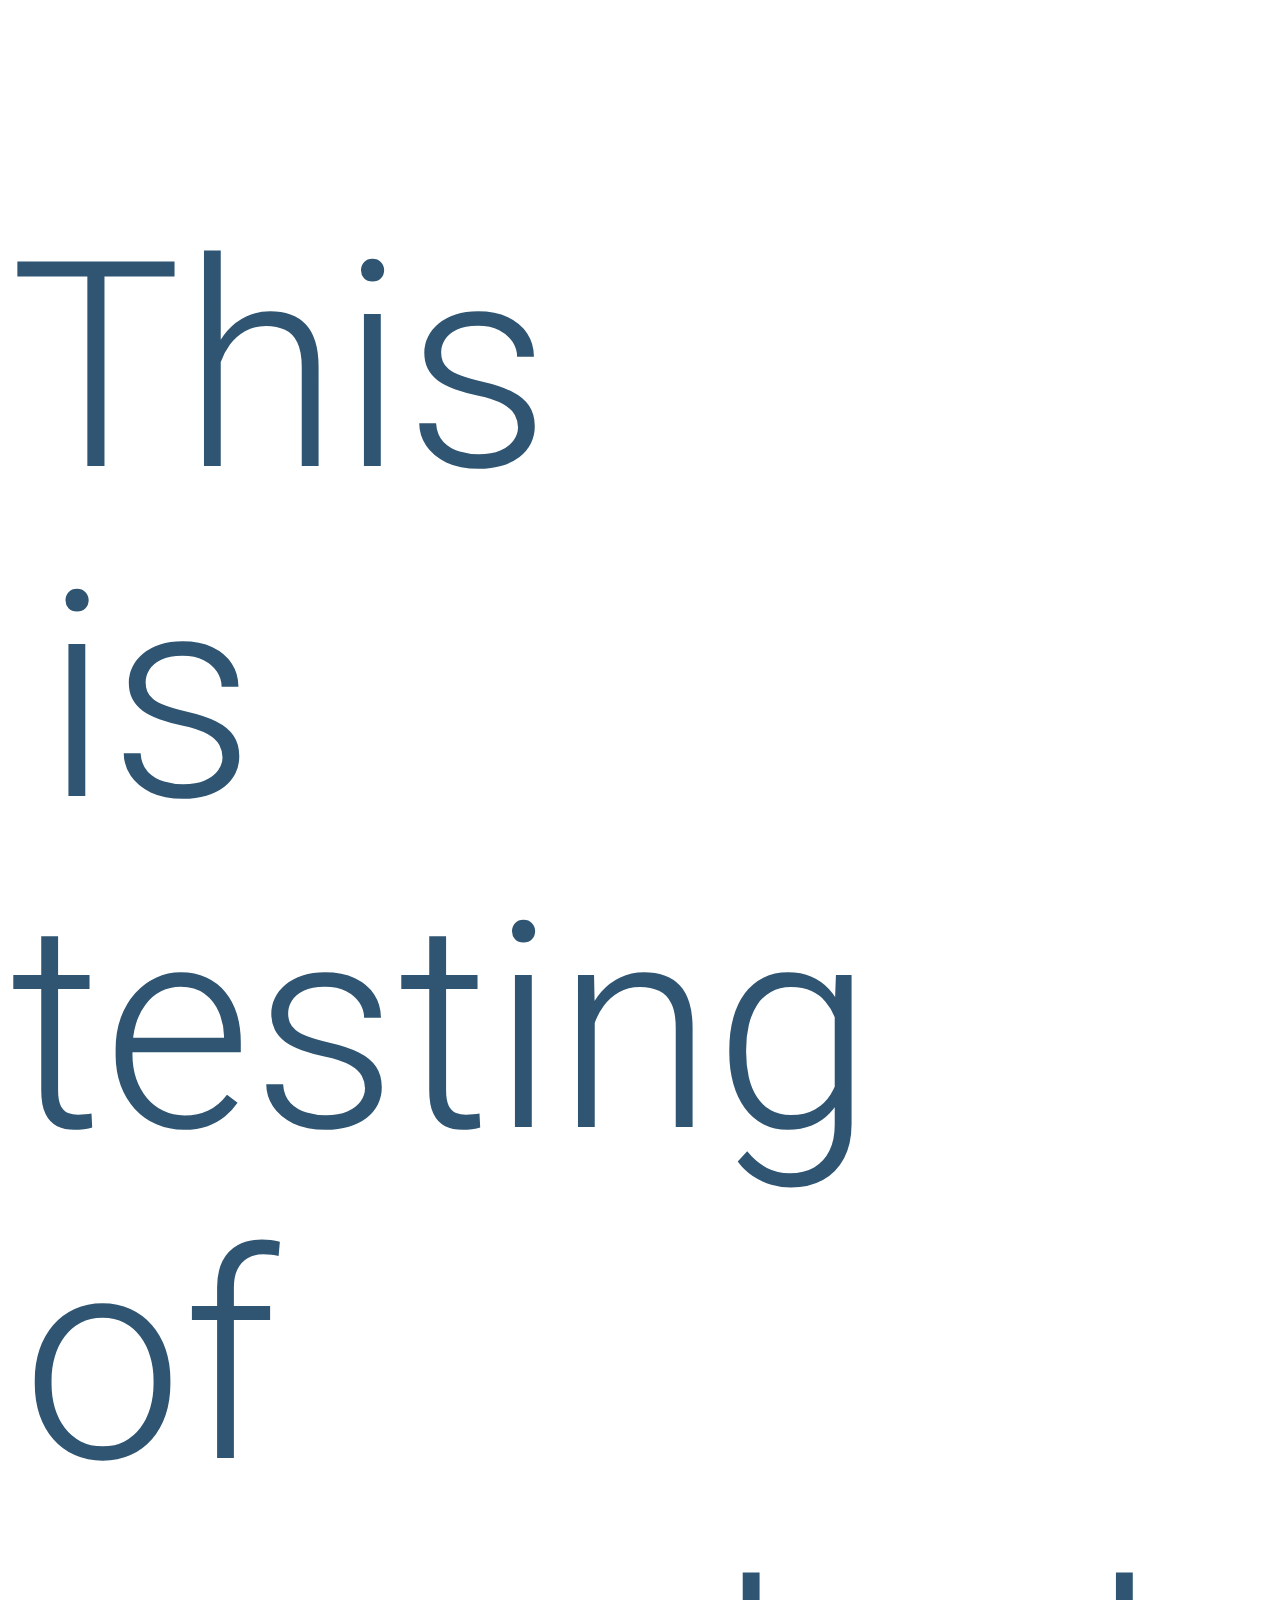
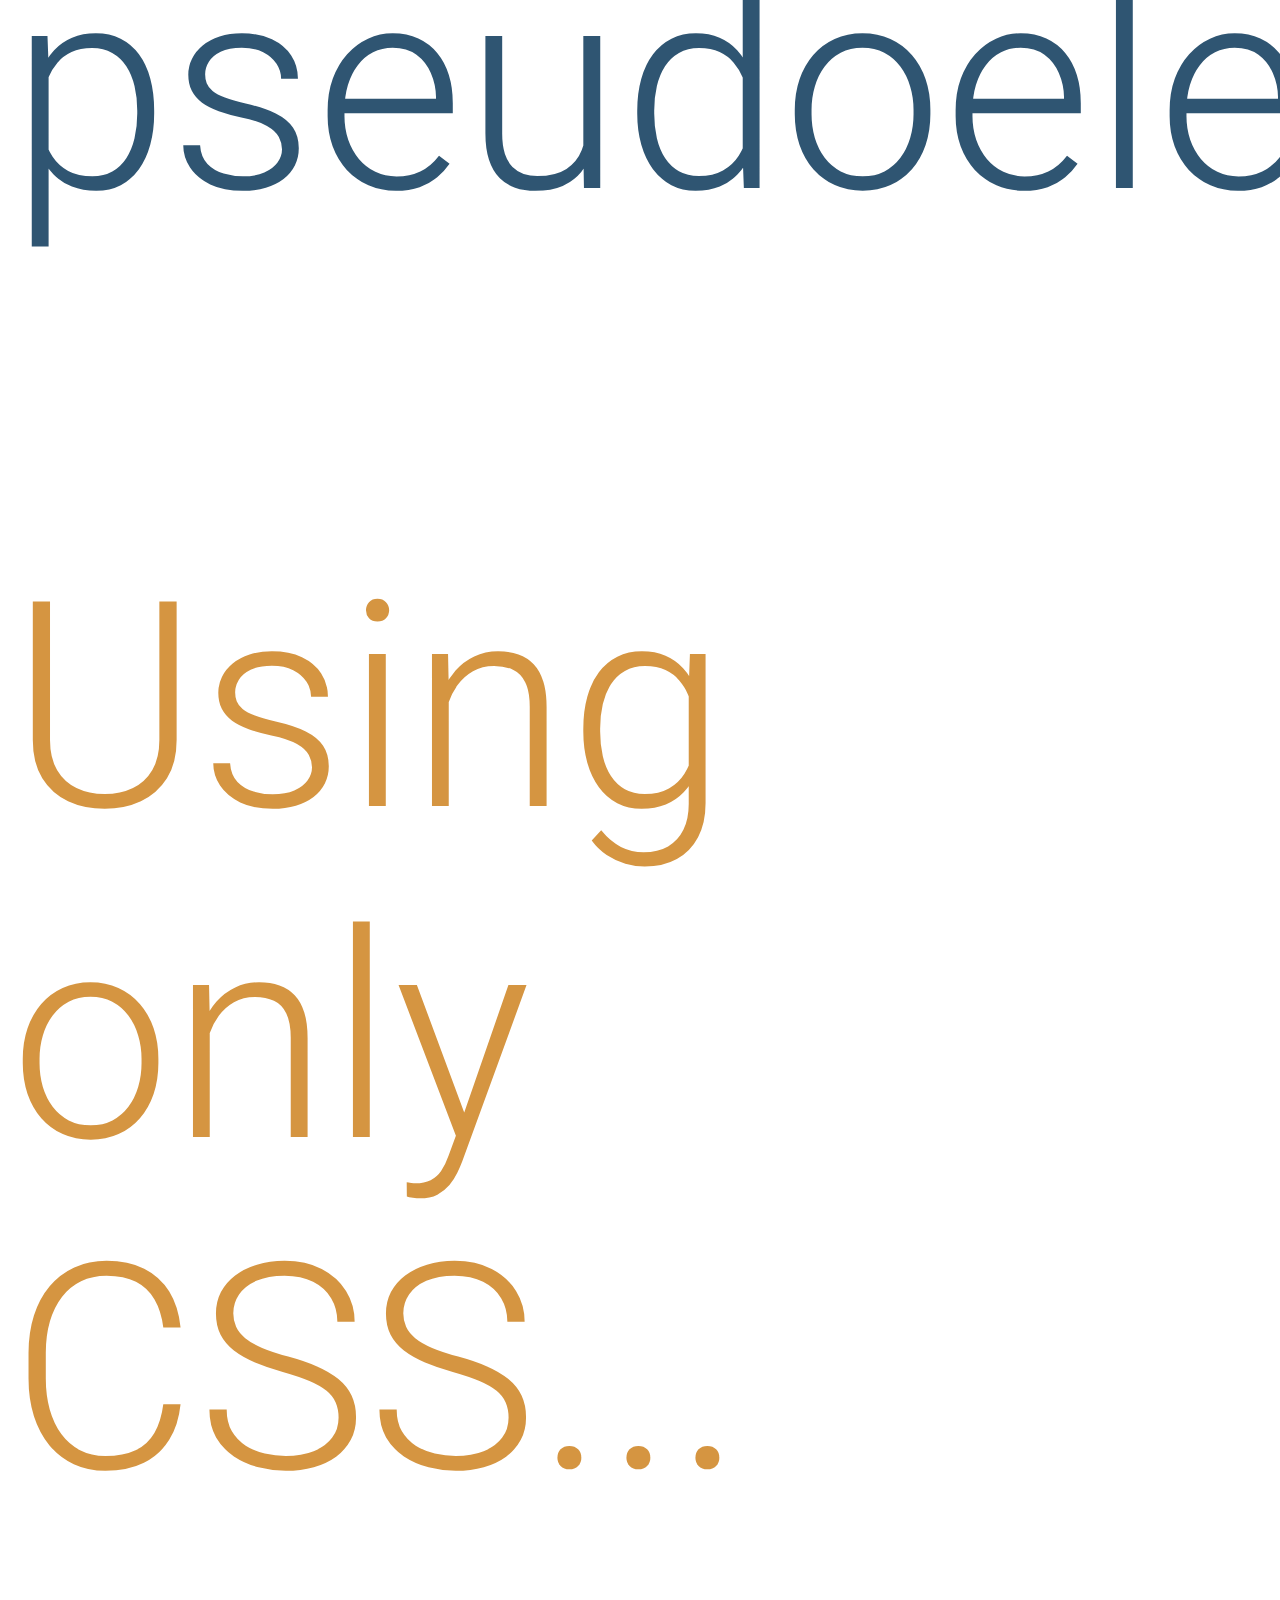
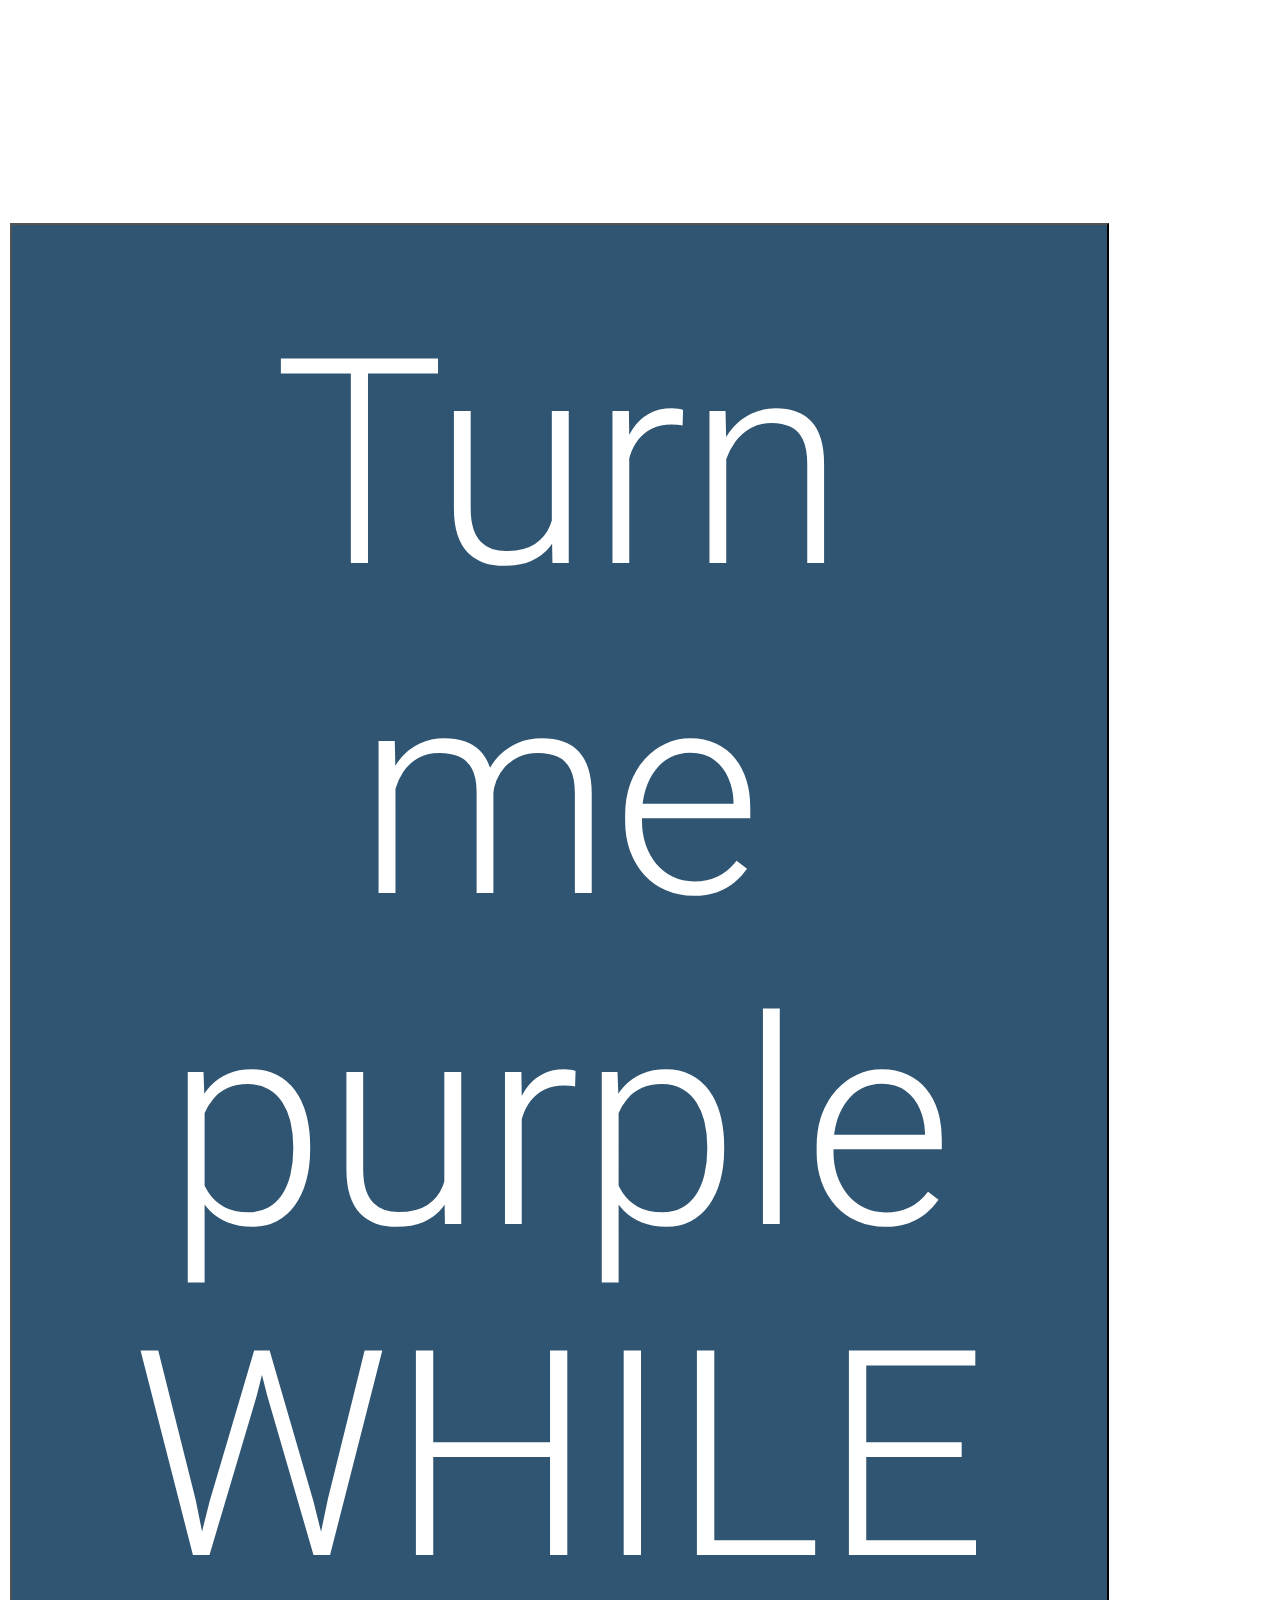
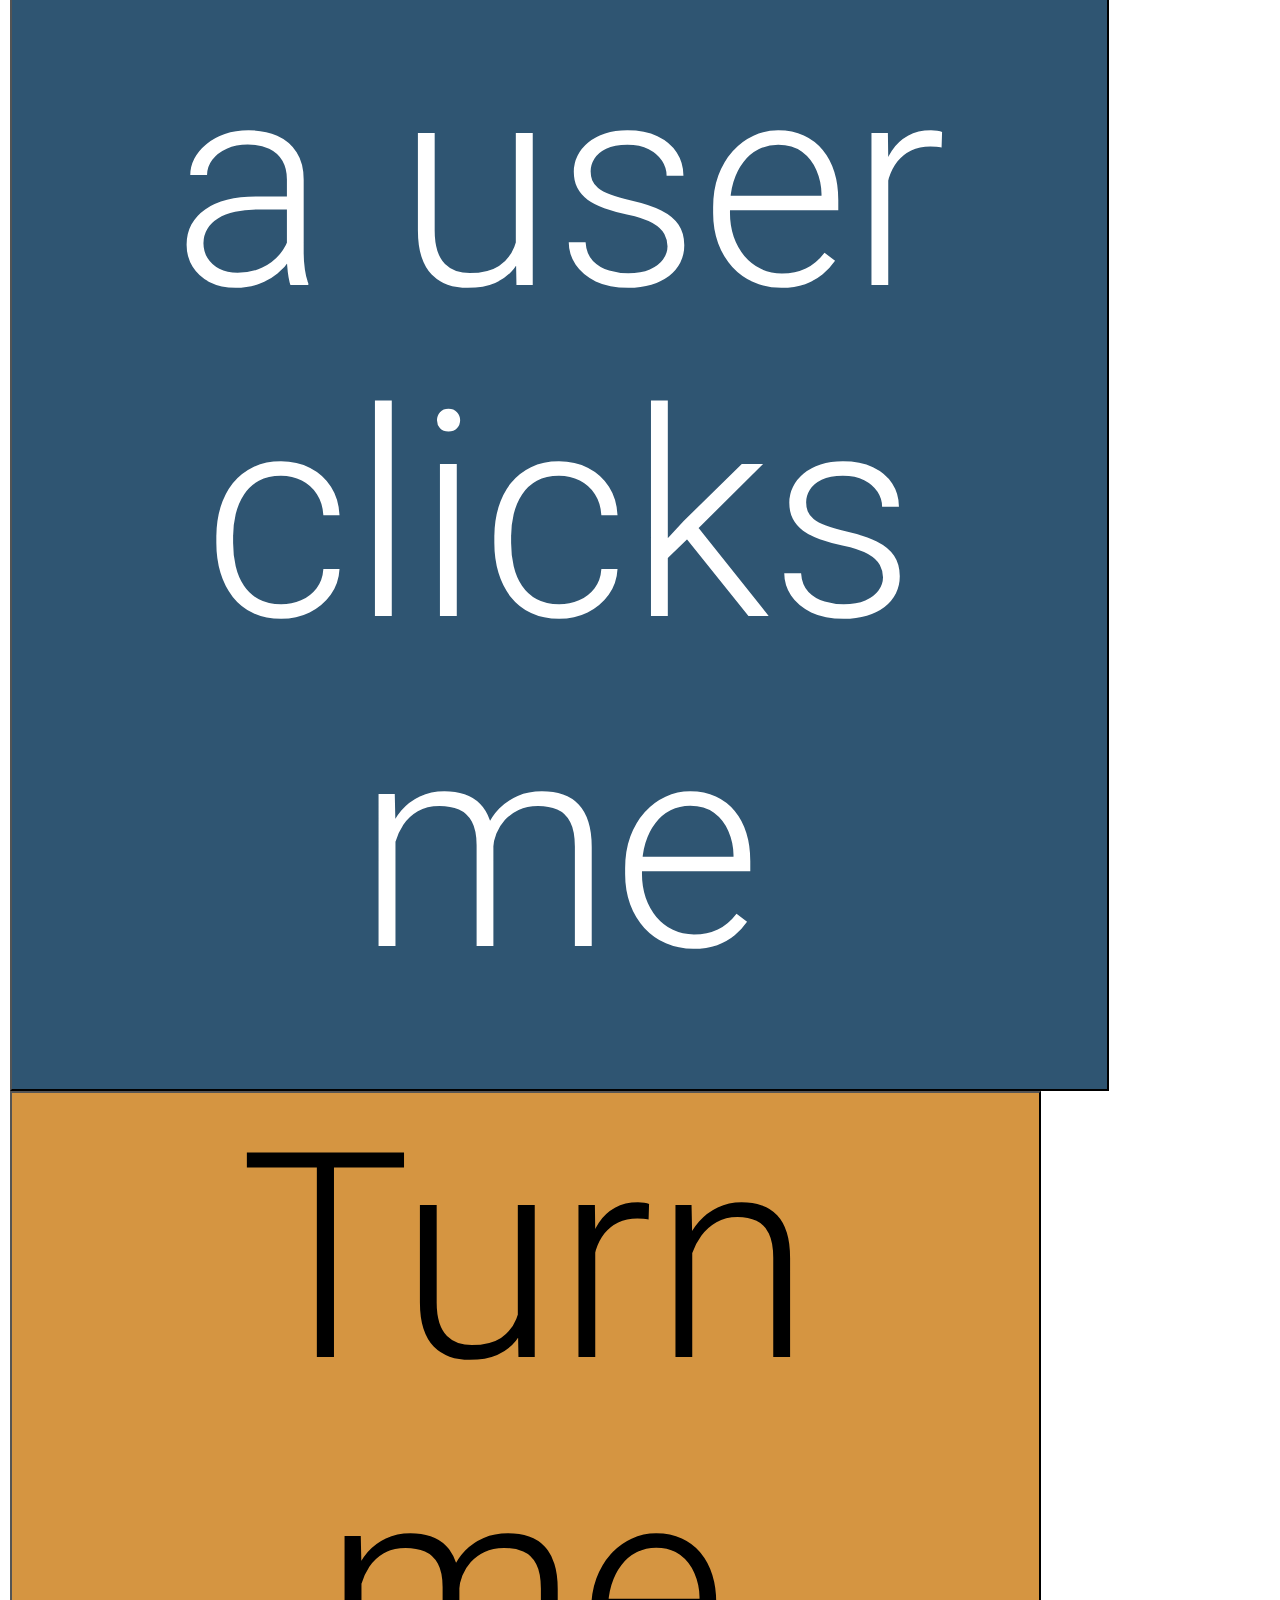
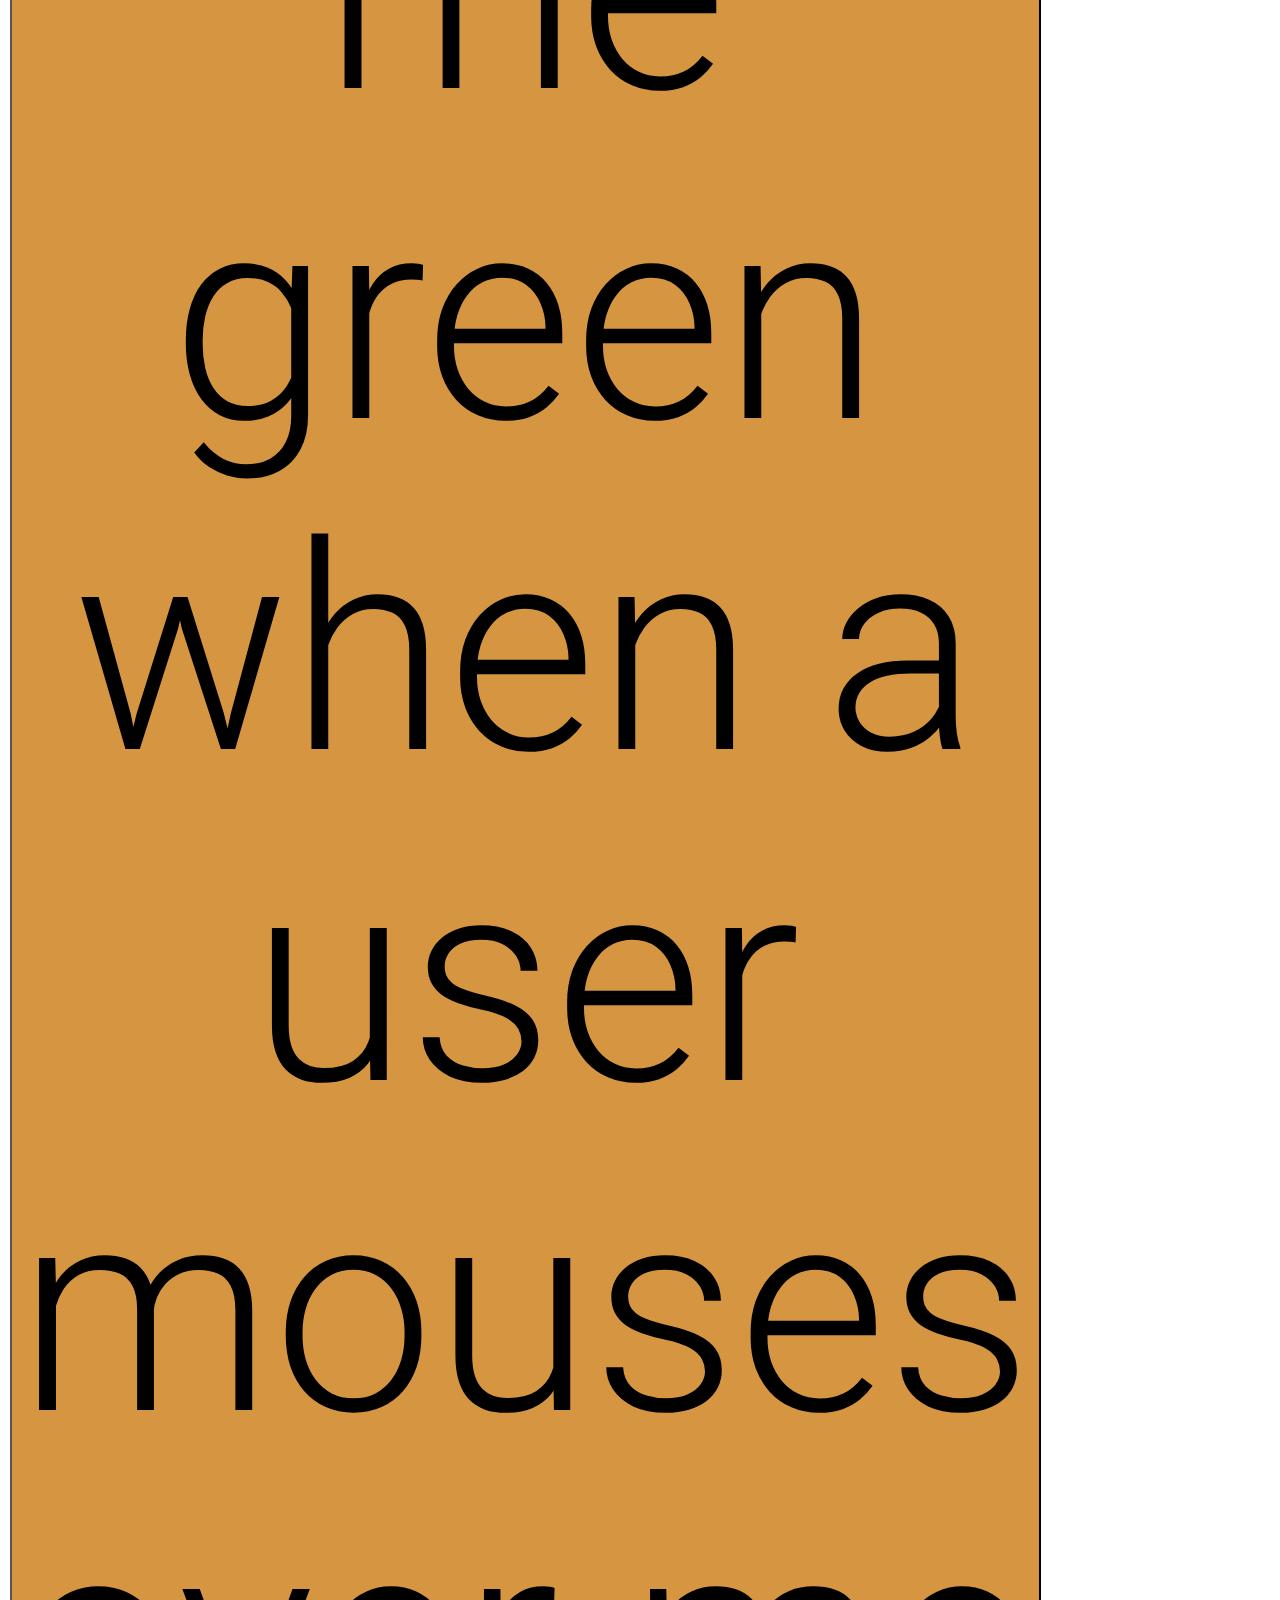
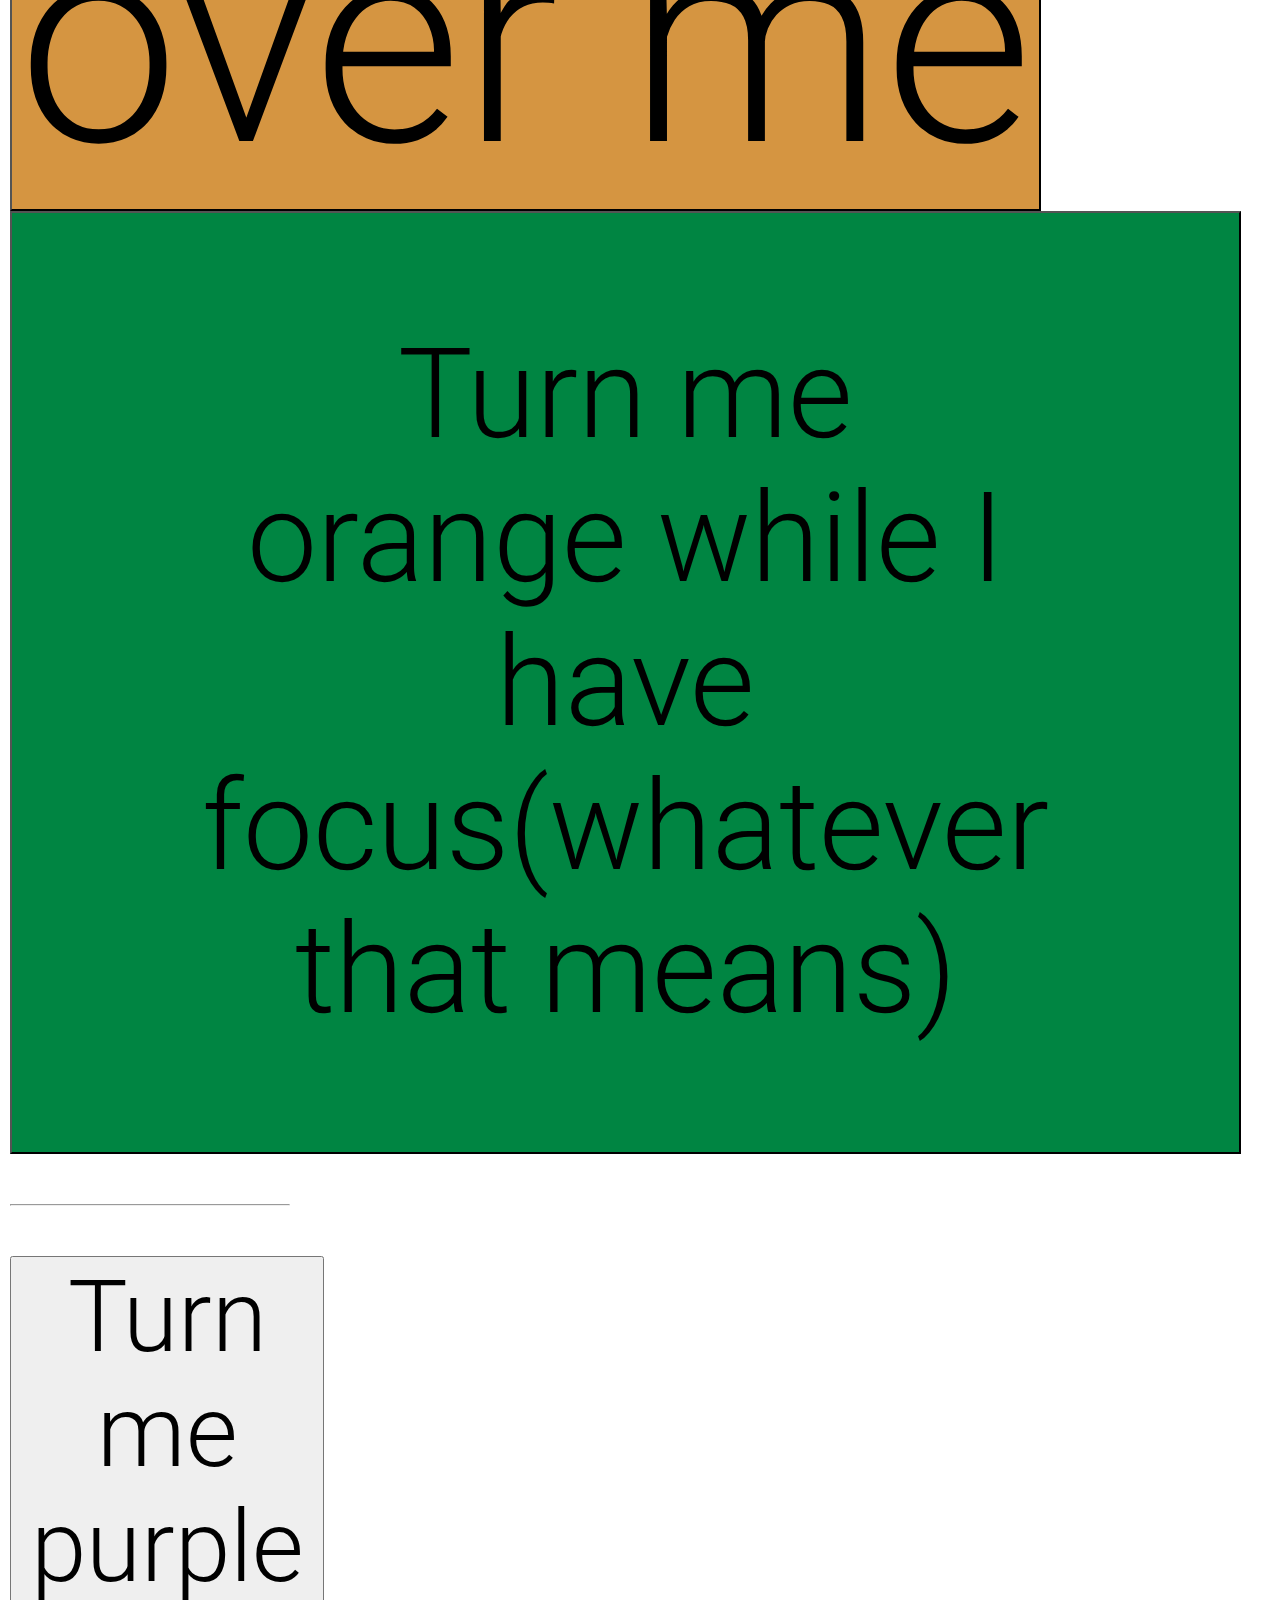
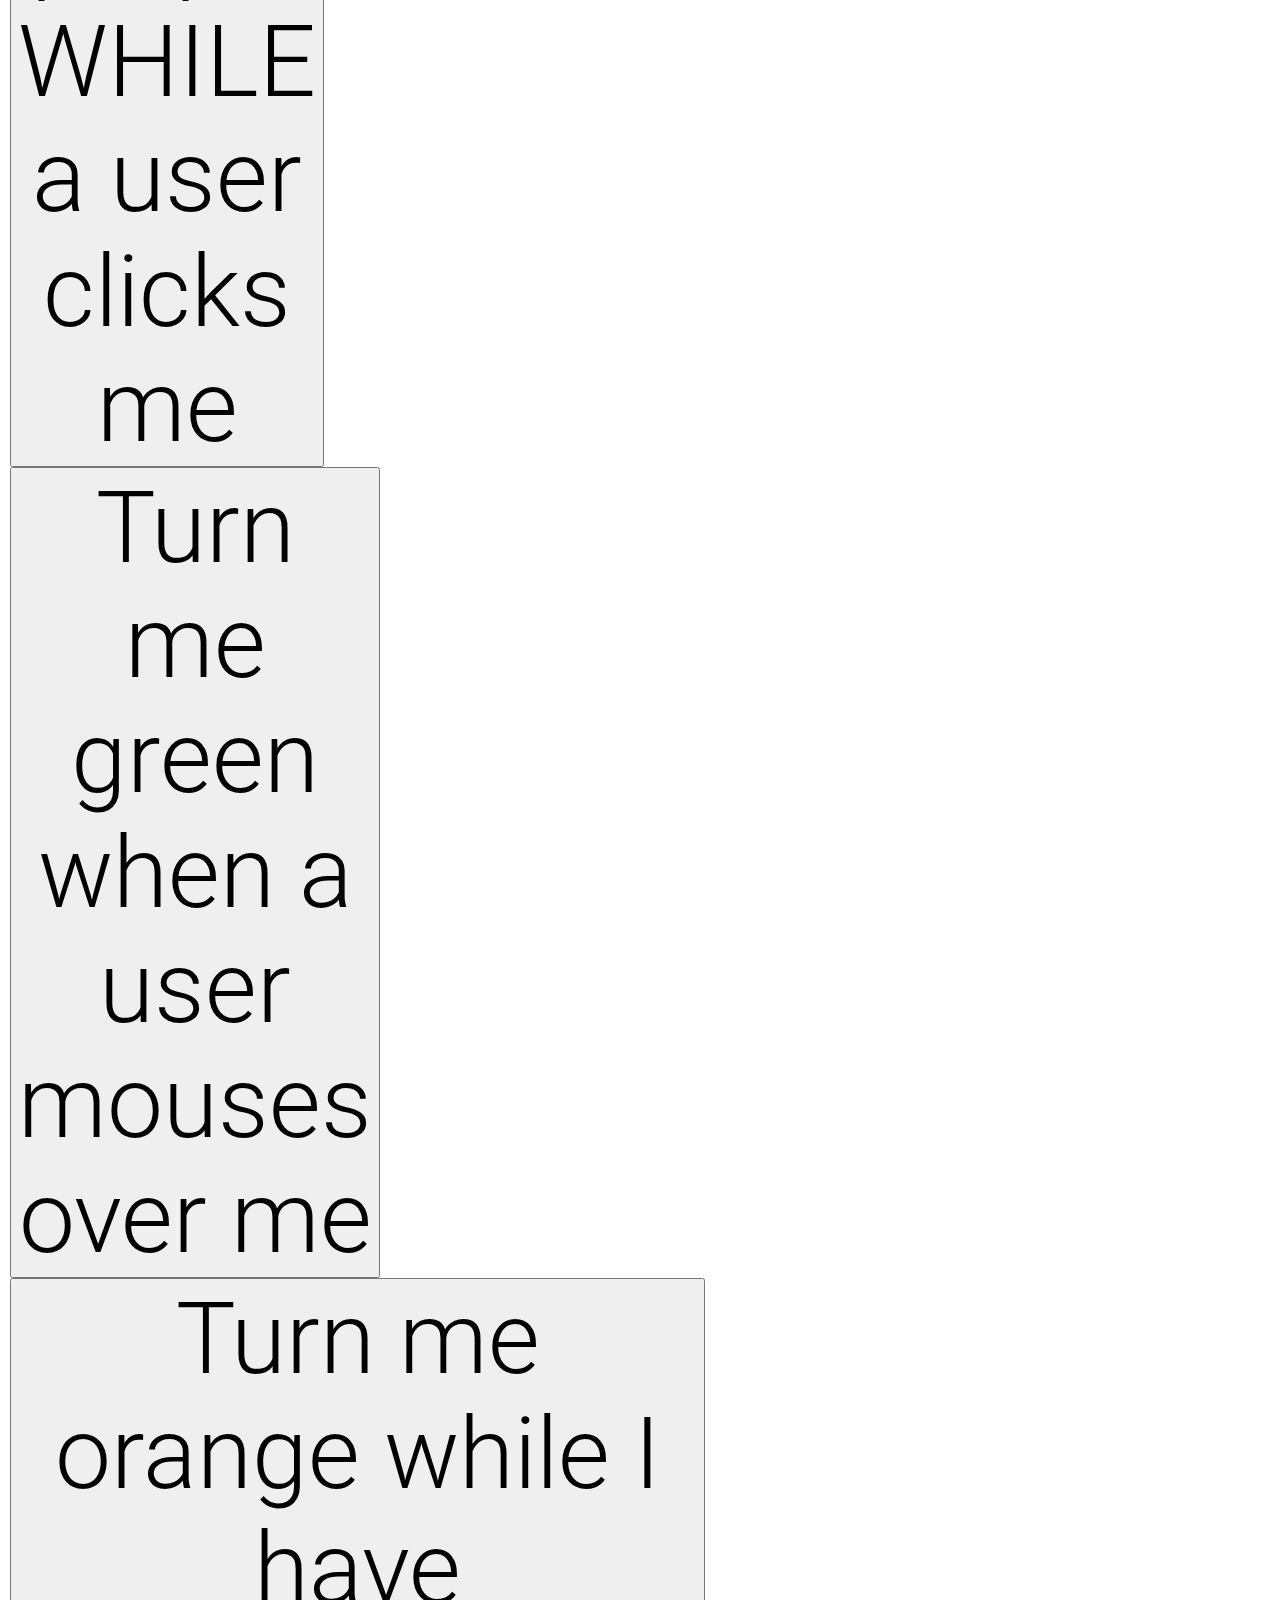
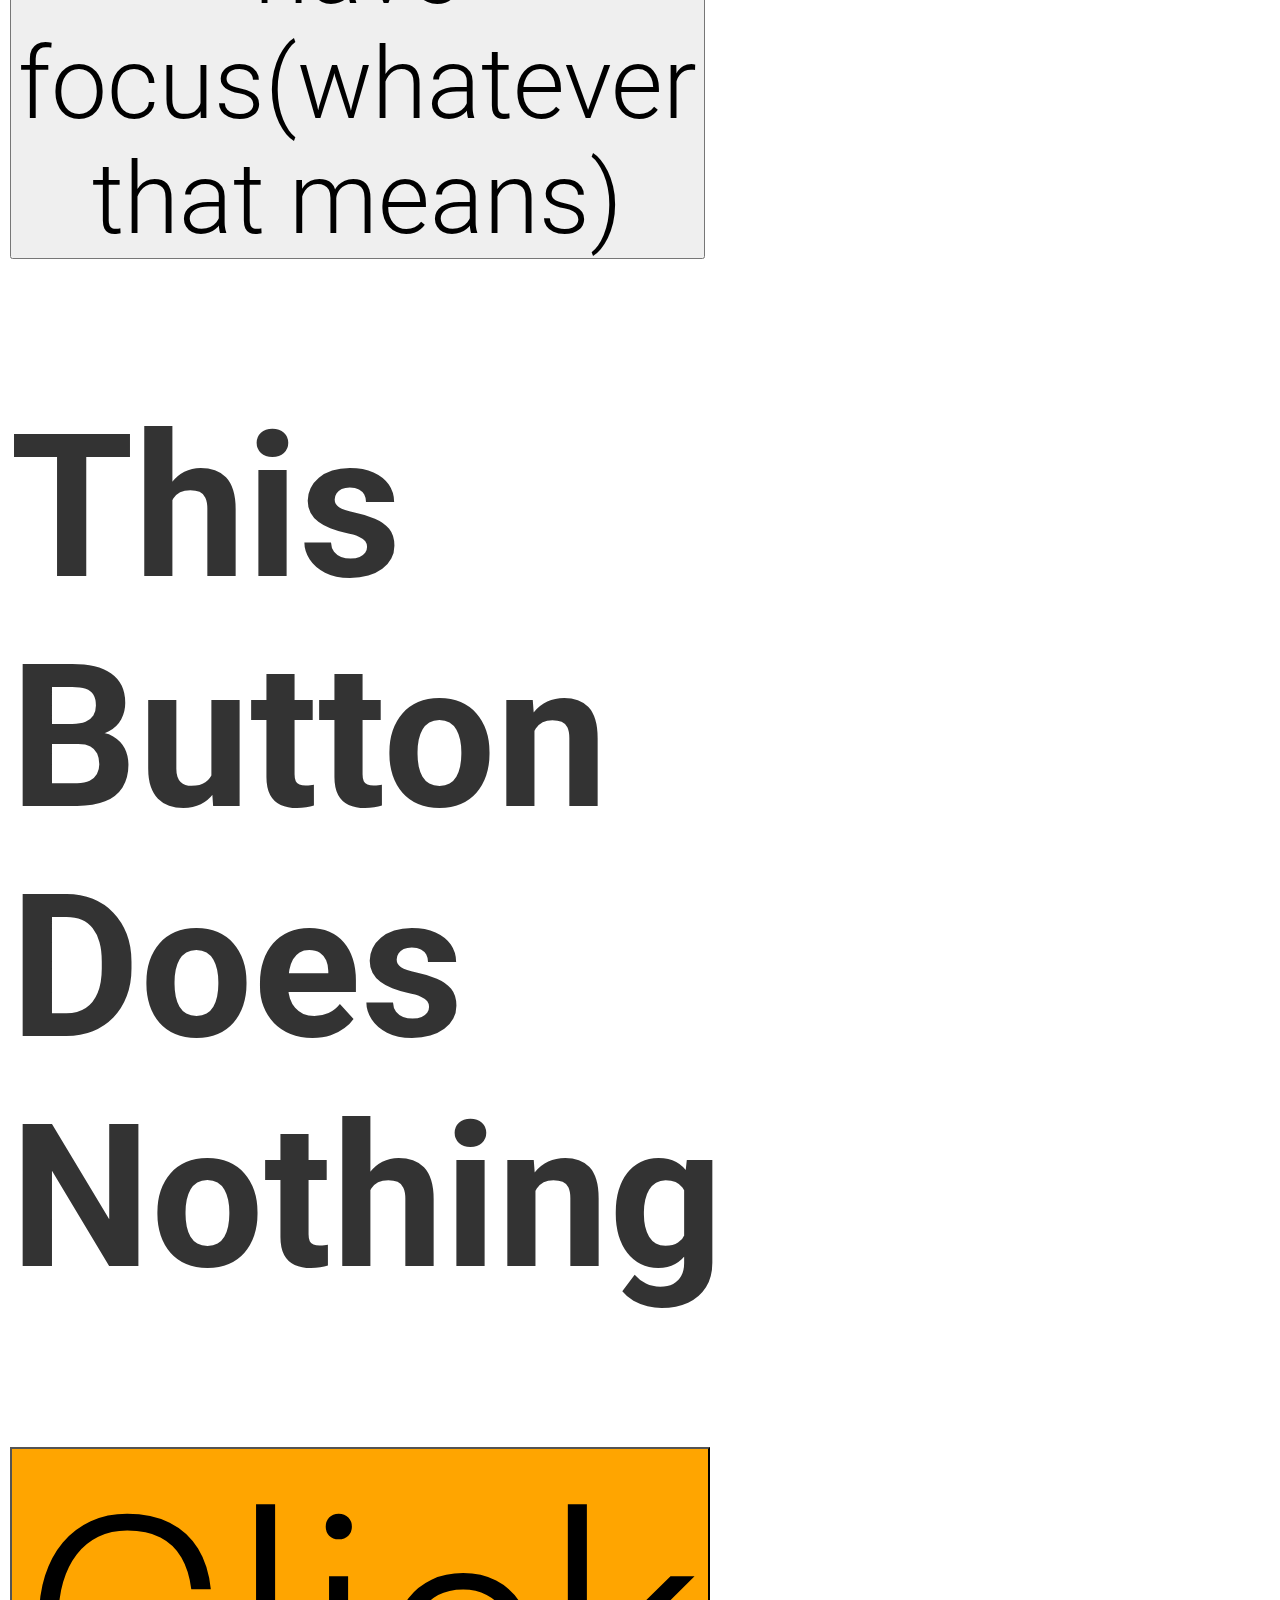
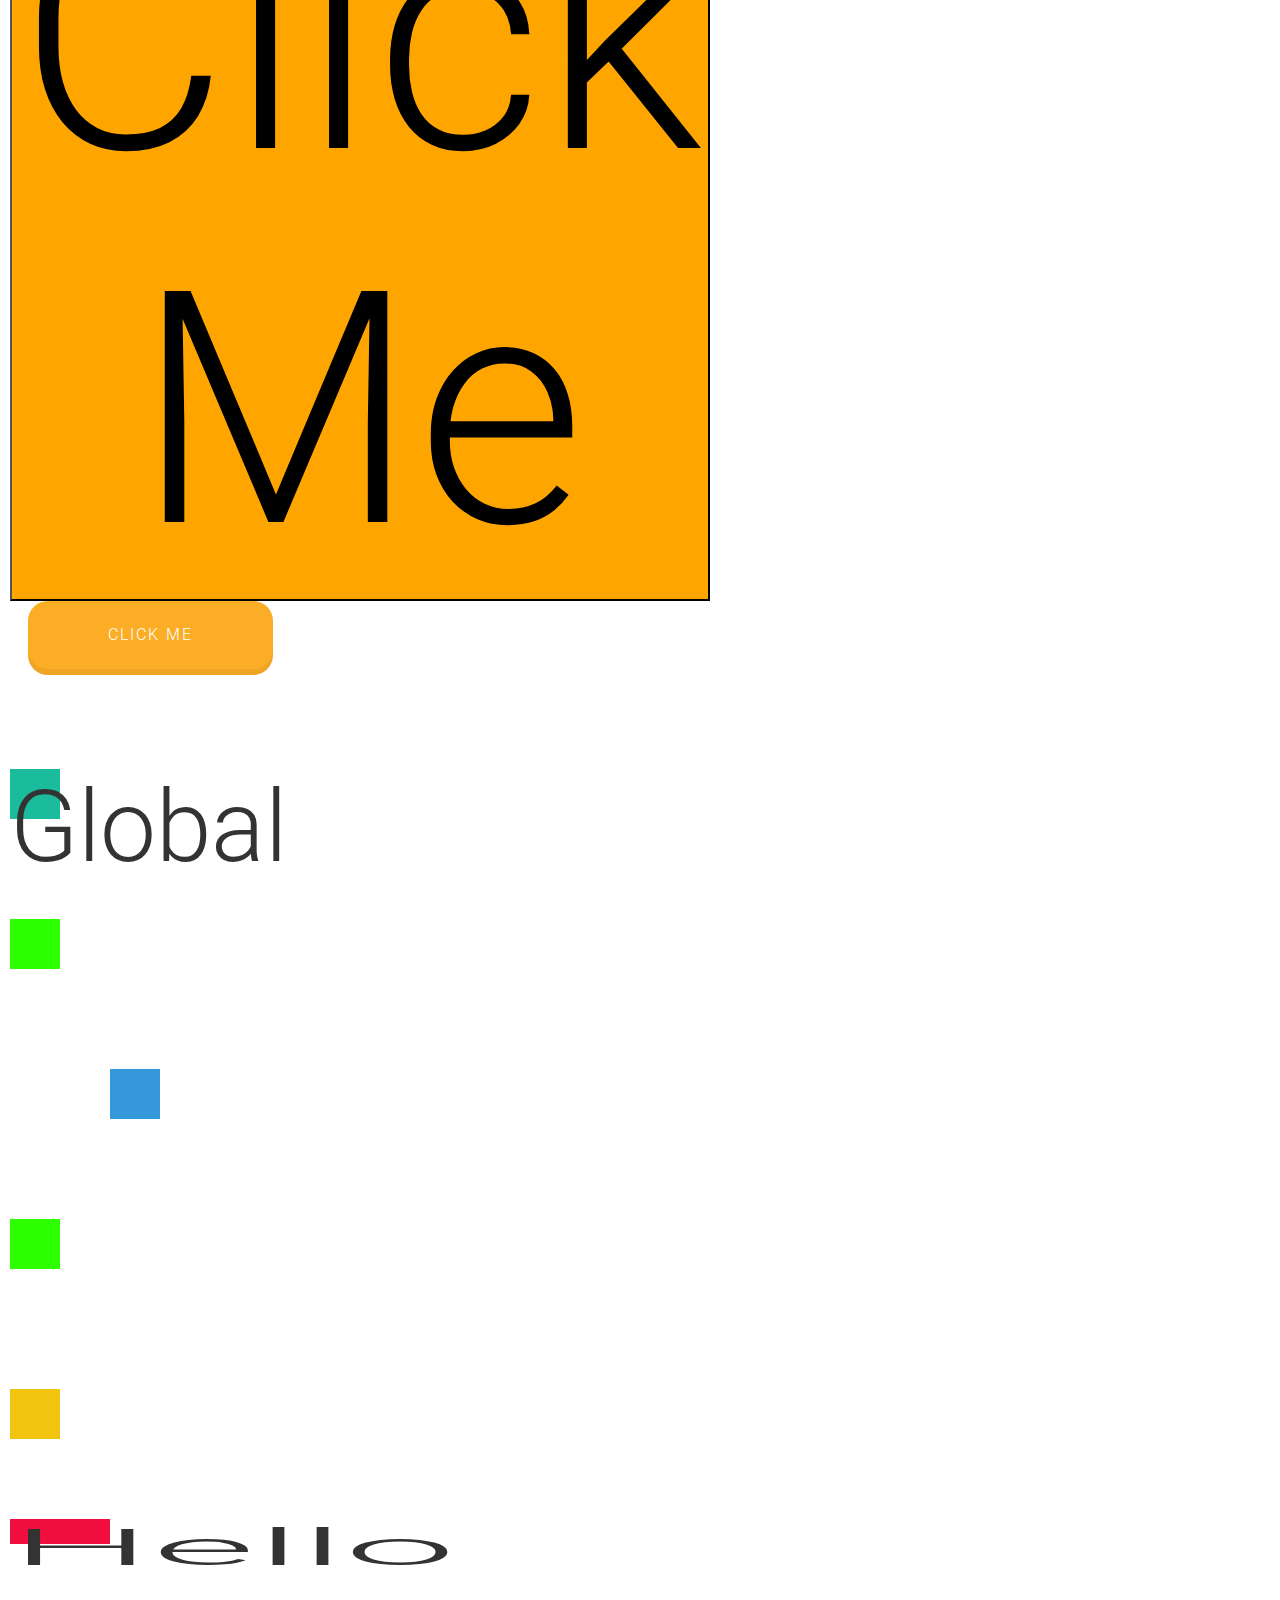
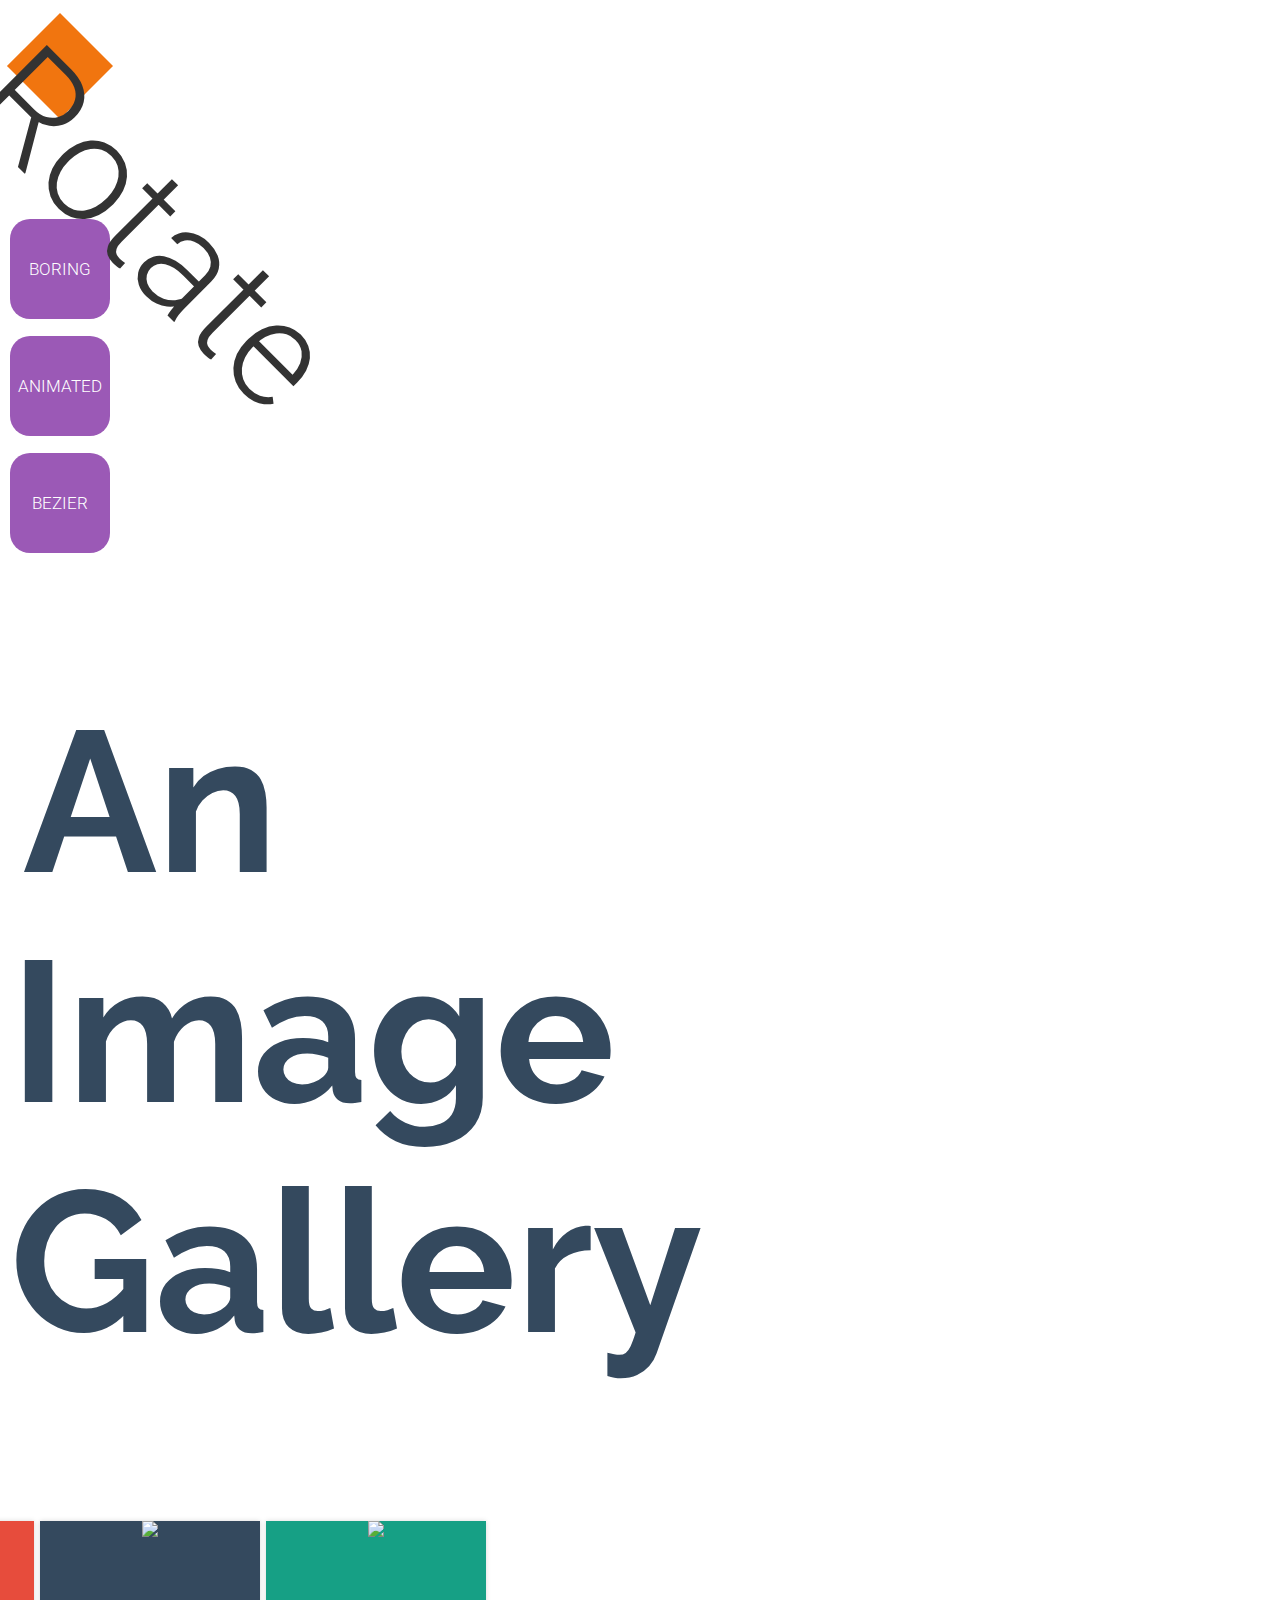
==== docs/index.html @ 85a5cc73 "First Commit" ====
<!DOCTYPE html>

<html>
<head>
  <meta name="viewport" content="width=device-width, initial-scale=1" />
  <link href='https://fonts.googleapis.com/css?family=Roboto:400,100,300,500,700' rel='stylesheet' type='text/css'>
  <title>Pseudo</title>
  <meta name="keywords" content="A CSS pseudo-class is a keyword added to a selector that specifies a special state of the selected element(s)">
  <meta name="description" content="Pseudo-classes let you apply a style to an element, also in relation to external factors navigator, for example)">

  <link rel="stylesheet" href="assets/styles/styles-02ab2b567f.css"/>

  <script src="assets/scripts/Vendor-3301c2a136.js"></script>

</head>
<body>
  <div>
    <h1 class="headline">This is testing of pseudoelements</h1>
  </div>
  
<div class="headline">
    <h3 class="headline headline__centered">Using only CSS...</h3>
    <button class="btn" id="btn1">Turn me purple WHILE a user clicks me</button>
    <button class="btn--orange" id="btn2">Turn me green when a user mouses over me</button>
    <button class="btn--large" id="btn3">Turn me orange while I have focus(whatever that means)</button>
</div>
<hr>
<div>
  <button id="btn1">Turn me purple WHILE a user clicks me</button>
  <button id="btn2">Turn me green when a user mouses over me</button>
  <button id="btn3">Turn me orange while I have focus(whatever that means)</button>
</div>

<div>
  <h1>This Button Does Nothing</h1>
  <button class="btn4">Click Me</button>
  <button id="btn5">Click Me</button>
</div>

<div>
    <p>Global</p>
    <p class="translations"></p>
    <p class="translations translations__move-right"></p>
    <p class="translations"></p>
    <p class="translations translations__move-down"></p>
    <p class="translations__scale">Hello</p>
    <p class="translations__rotate">Rotate</p>
</div>

<div>
    <p class="transition">BORING</p>
    <p class="transition transition__animated">ANIMATED</p>
    <p class="transitionbox transitionbox__bezierbox">BEZIER</p>
</div>

<h1 class="animatedgallery-text">An Image Gallery</h1>
  <div class="animatedgallery-container">
    <div class="itemr red">
      <img src="https://preview.ibb.co/gQbzQ5/colt_steele_firemarshall.jpg"/>
      <i class="fa fa-camera"></i>
      <a> Silta</a>
    </div>

    <div class="itemr blue">
      <img src="http://i.imgur.com/AhCfhrF.jpg"/>
      <i class="fa fa-bath"></i>
      <a> Kissa</a>
    </div>

    <div class="itemr green">
      <img src="http://preview.ibb.co/kd9Esk/colt_steele_smugglerscave.jpg"/>
      <i class="fa fa-cloud"></i>
      <a> Luola</a>
    </div>
  </div>
</div>

<p class="keyframeugly">STOP</p>
<p class="keyframeugly">GOGO</p>

<p class="fillmodebox">NONE only hover</p>
<p class="fillmodebox fillmodebox__forwards">FORWARDS - stays red at end</p>
<p class="fillmodebox fillmodebox__backwards">BACKWARDS - turns yellow immediately</p>
<p class="fillmodebox fillmodebox__both">BOTH- turns yellow immediately and stays red at end</p>

<div class="tausta">
  <div class="sun"> 2 Times</div>
  <div class="grass"></div>
</div>

<div class="cssloaders">
  <h1>CSS Loaders</h1>
  <div class="row cf">
    <div class="three col">
      <div class="loader" id="loader-1"></div>
    </div>
    <div class="three col">
      <div class="loader" id="loader-2">
        <span></span>
        <span></span>
        <span></span>
      </div>
    </div>
    <div class="three col">
      <div class="loader" id="loader-3"></div>
    </div>
    <div class="three col">
      <div class="loader" id="loader-4">
        <span></span>
        <span></span>
        <span></span>
      </div>
    </div>
  </div>
  <div class="row cf">
    <div class="three col">
      <div class="loader" id="loader-5">
        <span></span>
        <span></span>
        <span></span>
        <span></span>
      </div>
    </div>
    <div class="three col">
      <div class="loader" id="loader-6">
        <span></span>
        <span></span>
        <span></span>
        <span></span>
      </div>
    </div>
    <div class="three col">
      <div class="loader" id="loader-7"></div>
    </div>
    <div class="three col">
      <div class="loader" id="loader-8"></div>
    </div>
  </div>
</div>

<div class="flexboxcontainer">
    <div class="flexbox box-1">1</div>
    <div class="flexbox box-2">2</div>
    <div class="flexbox box-3">3</div>
    <div class="flexbox box-4">4</div> 
    <div class="flexbox box-5">5</div>
    <div class="flexbox box-6">6</div>
    <div class="flexbox box-7">7</div>
    <div class="flexbox box-8">8</div>
    <div class="flexbox box-9">9</div>  
  </div>

  <div class="sidenavsidebar">
      <!-- This section gets pushed to the top-->
      <div class="sidenavsection">
        <div class="item">Messages</div>
        <div class="item">Friends</div>
        <div class="item">User Profile</div>
      </div>
      <!-- This section gets pushed to the bottom-->
      <div class="sidenavsection">
        <div class="item">Settings</div>
        <div class="item">Questions?</div>
      </div>
  </div>

  <nav class="flexboxnav">
    <a href=""><i class="fa fa-home"></i>Home</a>
    <a href=""><i class="fa fa-question"></i>About</a>
    <a href=""><i class="fa fa-phone"></i>Contact</a>
    <a href=""><i class="fa fa-paw"></i>Dogs</a>
  </nav>

<div class="holygrailbody">
  <header class="holygrailheader">
    <a class="holygraila" href="">Nav Left</a>
    <a class="holygraila" href="">Nav Right</a>
  </header>
  <main class="holygrailmain">
    <article class="holygrailarticle">MAIN CONTENT
            <div class="row cf">
              <div class="three col">
                <div class="loader" id="loader-1"></div>
              </div>
              <div class="three col">
                <div class="loader" id="loader-2">
                  <span></span>
                  <span></span>
                  <span></span>
                </div>
              </div>
              <div class="three col">
                <div class="loader" id="loader-3"></div>
              </div>
              <div class="three col">
                <div class="loader" id="loader-4">
                  <span></span>
                  <span></span>
                  <span></span>
                </div>
              </div>
            </div>
            <div class="row cf">
              <div class="three col">
                <div class="loader" id="loader-5">
                  <span></span>
                  <span></span>
                  <span></span>
                  <span></span>
                </div>
              </div>
              <div class="three col">
                <div class="loader" id="loader-6">
                  <span></span>
                  <span></span>
                  <span></span>
                  <span></span>
                </div>
              </div>
              <div class="three col">
                <div class="loader" id="loader-7"></div>
              </div>
              <div class="three col">
                <div class="loader" id="loader-8"></div>
              </div>
            </div>
    </article>
    <nav class="holygrailnav">SIDE NAV</nav>
    <aside class="holygrailaside">ASIDE</aside>
  </main>
  <footer class="holygrailfooter">FOOTER</footer>
</div>


  <script src="assets/scripts/App-ce35f0ade7.js"></script>
</body>
</html>
---- docs/assets/styles/styles-02ab2b567f.css ----
@import url("https://fonts.googleapis.com/css?family=Lato:100,300,400,700,900");@import url(https://maxcdn.bootstrapcdn.com/font-awesome/4.7.0/css/font-awesome.min.css);@import url("https://fonts.googleapis.com/css?family=Raleway:200");
/*! normalize.css v4.1.1 | MIT License | github.com/necolas/normalize.css */html{font-family:sans-serif;line-height:1.15;-ms-text-size-adjust:100%;-webkit-text-size-adjust:100%}article,aside,details,figcaption,figure,footer,header,main,menu,nav,section,summary{display:block}audio,canvas,progress,video{display:inline-block}audio:not([controls]){display:none;height:0}progress{vertical-align:baseline}[hidden],template{display:none}a{background-color:transparent;-webkit-text-decoration-skip:objects}a:active,a:hover{outline-width:0}abbr[title]{border-bottom:none;text-decoration:underline;text-decoration:underline dotted}b,strong{font-weight:inherit;font-weight:bolder}dfn{font-style:italic}h1{font-size:2em;margin:.67em 0}mark{background-color:#ff0;color:#000}small{font-size:80%}sub,sup{font-size:75%;line-height:0;position:relative;vertical-align:baseline}sub{bottom:-.25em}sup{top:-.5em}img{border-style:none}svg:not(:root){overflow:hidden}code,kbd,pre,samp{font-family:monospace,monospace;font-size:1em}figure{margin:1em 40px}hr{box-sizing:content-box;height:0;overflow:visible}button,input,optgroup,select,textarea{font:inherit;margin:0}optgroup{font-weight:700}button,input{overflow:visible}button,select{text-transform:none}[type=reset],[type=submit],button,html [type=button]{-webkit-appearance:button}[type=button]::-moz-focus-inner,[type=reset]::-moz-focus-inner,[type=submit]::-moz-focus-inner,button::-moz-focus-inner{border-style:none;padding:0}[type=button]:-moz-focusring,[type=reset]:-moz-focusring,[type=submit]:-moz-focusring,button:-moz-focusring{outline:1px dotted ButtonText}fieldset{border:1px solid silver;margin:0 2px;padding:.35em .625em .75em}legend{box-sizing:border-box;color:inherit;display:table;max-width:100%;padding:0;white-space:normal}textarea{overflow:auto}[type=checkbox],[type=radio]{box-sizing:border-box;padding:0}[type=number]::-webkit-inner-spin-button,[type=number]::-webkit-outer-spin-button{height:auto}[type=search]{-webkit-appearance:textfield;outline-offset:-2px}[type=search]::-webkit-search-cancel-button,[type=search]::-webkit-search-decoration{-webkit-appearance:none}::-webkit-input-placeholder{color:inherit;opacity:.54}::-webkit-file-upload-button{-webkit-appearance:button;font:inherit}body{font-family:Roboto,sans-serif;color:#333}img{max-width:100%;height:auto}*{box-sizing:border-box}a{color:#d59541}p{width:50px;height:50px;background-color:#1abc9c}.btn{background-color:#2f5572;color:#fff;text-decoration:none;padding:.75rem 1.2rem;display:inline-block}.btn--orange{background-color:#d59541}.btn--large{background-color:#008542;padding:1.1rem 1.9rem}@media (min-width:530px){.btn--large{font-size:1.25rem}}#btn1:active{background:purple;font-size:1.25rem}#btn2:hover{background:green;font-size:2.25rem}#btn3:focus,.btn4{background:orange;font-size:3.25rem}#btn5{outline:none;border:none;cursor:pointer;display:block;position:relative;background:#fcad26;font-size:16px;font-weight:300;color:#fff;text-transform:uppercase;letter-spacing:2px;padding:25px 80px;margin:0 auto;box-shadow:0 6px #efa424;border-radius:20px}#btn5:hover{box-shadow:0 10px #7c24ef;top:2px}#btn5:active{box-shadow:0 10px #ef24de;top:6px}.headline{font-size:1.9rem;font-weight:300;color:#2f5572}.headline hover{background-color:pink}@media (min-width:530px){.headline{font-size:2.875rem}}.headline__centered{text-align:center;color:#d59541}.social-icons{text-align:center}.social-icons__icon{background-color:#d59541;display:inline-block;margin:0 5px 5px;width:33%;height:72px;position:relative}@media (min-width:530px){.social-icons__icon{width:72px;margin:0 5px}}.social-icons__icon .icon{display:block;position:absolute;top:50%;left:50%;-webkit-transform:translate(-50%,-50%);transform:translate(-50%,-50%)}.translations{background-color:#2bff00}.translations__move-right{background-color:#3498db;-webkit-transform:translateX(100px);transform:translateX(100px)}.translations__move-down{background-color:#f1c40f;-webkit-transform:translateY(20px);transform:translateY(20px)}.translations__scale{background-color:#f10f40;-webkit-transform:scale(2,.5);transform:scale(2,.5);-webkit-transform-origin:0 0;transform-origin:0 0}.translations__rotate{background-color:#f1750f;-webkit-transform:rotate(45deg) scale(1.5);transform:rotate(45deg) scale(1.5);-webkit-transform-origin:right bottom;transform-origin:right bottom}.translations:hover{-webkit-transform:translate(20px,20px);transform:translate(20px,20px)}.transition{background:#9b59b6;height:100px;width:100px;line-height:100px;text-align:center;color:#fff;font-size:17px;border-radius:20px}.transition__animated{transition-property:background,border-radius;transition-duration:5s,1s;transition-delay:2s}.transition:hover{background:#e74c3c;-webkit-transform-origin:top left;transform-origin:top left;-webkit-transform:scale(2);transform:scale(2);border-radius:50px}.transitionbox{background:#9b59b6;height:100px;width:100px;line-height:100px;text-align:center;color:#fff;font-size:17px;border-radius:20px}.transitionbox__bezierbox{transition-property:-webkit-transform;transition-property:transform;transition-property:transform,-webkit-transform;transition-duration:2s;transition-timing-function:cubic-bezier(.05,.005,0,.87)}.transitionbox:hover{-webkit-transform:translateX(300px);transform:translateX(300px);background-color:teal}.animatedgallery-text{text-align:center;font-family:Raleway;color:#34495e}.animatedgallery-container{display:-webkit-box;display:-ms-flexbox;display:flex;-webkit-box-pack:center;-ms-flex-pack:center;justify-content:center}div.itemr{position:relative;float:left;overflow:hidden;margin:10px 1%;min-width:220px;max-width:310px;width:100%;background:#000;text-align:center;box-shadow:0 0 5px rgba(0,0,0,.15)}div.itemr *{box-sizing:border-box}div.itemr img{max-width:100%;vertical-align:top;height:210px}div.itemr i{top:50%;border-radius:50%;font-size:34px;width:160px;height:60px;line-height:60px}div.itemr a,div.itemr i{position:absolute;left:50%;color:#000;background:#fff}div.itemr a{top:10%;font-size:20px;width:60px;height:30px;line-height:30px}div.itemr.red{background-color:#e74c3c}div.item.red i{color:#e74c3c}div.itemr.blue{background-color:#34495e}div.itemr.blue i{color:#34495e}div.itemr.green{background-color:#16a085}div.itemr.green i{color:#16a085}div.itemr *{transition:all .35s ease-in-out}div.itemr:hover img{opacity:.3;-webkit-filter:grayscale(100%);filter:grayscale(100%)}div.itemr i{-webkit-transform:translate(-50%,-50%) scale(0);transform:translate(-50%,-50%) scale(0);transition:-webkit-transform .3s cubic-bezier(.6,-.28,.735,.045) 0ms;transition:transform .3s cubic-bezier(.6,-.28,.735,.045) 0ms;transition:transform .3s cubic-bezier(.6,-.28,.735,.045) 0ms,-webkit-transform .3s cubic-bezier(.6,-.28,.735,.045) 0ms}div.itemr:hover i{-webkit-transform:translate(-50%,-50%) scale(1);transform:translate(-50%,-50%) scale(1);transition:-webkit-transform .3s cubic-bezier(.175,.885,.32,1.275) .1s;transition:transform .3s cubic-bezier(.175,.885,.32,1.275) .1s;transition:transform .3s cubic-bezier(.175,.885,.32,1.275) .1s,-webkit-transform .3s cubic-bezier(.175,.885,.32,1.275) .1s}div.itemr a{-webkit-transform:translate(-50%,-50%) scale(0);transform:translate(-50%,-50%) scale(0);transition:-webkit-transform .3s cubic-bezier(.6,-.28,.735,.045) 0ms;transition:transform .3s cubic-bezier(.6,-.28,.735,.045) 0ms;transition:transform .3s cubic-bezier(.6,-.28,.735,.045) 0ms,-webkit-transform .3s cubic-bezier(.6,-.28,.735,.045) 0ms}div.itemr:hover a{-webkit-transform:translate(-50%,-50%) scale(1);transform:translate(-50%,-50%) scale(1);transition:-webkit-transform .3s cubic-bezier(.175,.885,.32,1.275) .1s;transition:transform .3s cubic-bezier(.175,.885,.32,1.275) .1s;transition:transform .3s cubic-bezier(.175,.885,.32,1.275) .1s,-webkit-transform .3s cubic-bezier(.175,.885,.32,1.275) .1s}.keyframeugly{-webkit-animation-name:a;animation-name:a;-webkit-animation-duration:5s;animation-duration:5s;-webkit-animation-timing-function:linear;animation-timing-function:linear;-webkit-animation-delay:0s;animation-delay:0s;-webkit-animation-iteration-count:2;animation-iteration-count:2}.keyframeugly:hover{-webkit-animation-play-state:paused;animation-play-state:paused}@-webkit-keyframes a{0%{color:red;font-size:20px}25%{color:orange}50%{color:#ff0;font-size:40px;-webkit-transform:translateX(200px);transform:translateX(200px)}75%{color:green}85%{color:blue}to{color:purple;font-size:20px}}@keyframes a{0%{color:red;font-size:20px}25%{color:orange}50%{color:#ff0;font-size:40px;-webkit-transform:translateX(200px);transform:translateX(200px)}75%{color:green}85%{color:blue}to{color:purple;font-size:20px}}.fillmodebox{background:#9dcc2e;width:100%;height:100px;line-height:100px;text-align:center;color:#fff;font-size:17px;border-radius:20px}.fillmodebox__forwards{-webkit-animation-fill-mode:forwards;animation-fill-mode:forwards}.fillmodebox__backwards{-webkit-animation-fill-mode:backwards;animation-fill-mode:backwards}.fillmodebox__both{-webkit-animation-fill-mode:both;animation-fill-mode:both}.fillmodebox:hover{-webkit-animation-name:b;animation-name:b;-webkit-animation-delay:1s;animation-delay:1s;-webkit-animation-duration:3s;animation-duration:3s}@-webkit-keyframes b{0%{background-color:#f1c40f}to{background-color:#e74c3c}}@keyframes b{0%{background-color:#f1c40f}to{background-color:#e74c3c}}.tausta{height:200px;width:100%;background-color:#2c3e50;-webkit-animation-name:d;animation-name:d;-webkit-animation-duration:5s;animation-duration:5s;-webkit-animation-timing-function:linear;animation-timing-function:linear;-webkit-animation-delay:0s;animation-delay:0s;-webkit-animation-iteration-count:2;animation-iteration-count:2}.grass{background:#2ecc71;height:300px;width:100%;position:absolute}.sun{background:#f1c40f;width:200px;height:200px;border-radius:50%;line-height:200px;text-align:center;-webkit-transform-origin:center;transform-origin:center;-webkit-animation-name:c;animation-name:c;-webkit-animation-duration:10s;animation-duration:10s;-webkit-animation-timing-function:linear;animation-timing-function:linear;-webkit-animation-delay:0s;animation-delay:0s;-webkit-animation-iteration-count:2;animation-iteration-count:2;-webkit-animation-direction:normal;animation-direction:normal;-webkit-animation-fill-mode:forwards;animation-fill-mode:forwards}@-webkit-keyframes c{0%{-webkit-transform:translate(-200px,200px);transform:translate(-200px,200px);background:#d35400}25%{-webkit-transform:translate(330px);transform:translate(330px);background:#f1c40f}50%{-webkit-transform:translate(860px,-50px);transform:translate(860px,-50px)}75%{-webkit-transform:translate(1390px);transform:translate(1390px);background:#f1c40f}to{-webkit-transform:translate(1920px,200px);transform:translate(1920px,200px);background:#e74c3c}}@keyframes c{0%{-webkit-transform:translate(-200px,200px);transform:translate(-200px,200px);background:#d35400}25%{-webkit-transform:translate(330px);transform:translate(330px);background:#f1c40f}50%{-webkit-transform:translate(860px,-50px);transform:translate(860px,-50px)}75%{-webkit-transform:translate(1390px);transform:translate(1390px);background:#f1c40f}to{-webkit-transform:translate(1920px,200px);transform:translate(1920px,200px);background:#e74c3c}}@-webkit-keyframes d{0%{background:#2c3e50}10%{background:pink}30%{background:#3498db}70%{background:#3498db}90%{background:pink}to{background:#2c3e50}}@keyframes d{0%{background:#2c3e50}10%{background:pink}30%{background:#3498db}70%{background:#3498db}90%{background:pink}to{background:#2c3e50}}.cssloaders{height:400px;width:50%;margin:400px;padding:100;font-family:Open Sans,sans-serif}a{text-decoration:none}.twelve{width:100%}.eleven{width:91.53%}.ten{width:83.06%}.nine{width:74.6%}.eight{width:66.13%}.seven{width:57.66%}.six{width:49.2%}.five{width:40.73%}.four{width:32.26%}.three{width:23.8%}.two{width:15.33%}.one{width:6.866%}.col{display:block;float:left;margin:1% 0 1% 1.6%}.col:first-of-type{margin-left:0}.container{width:100%;max-width:940px;margin:0 auto;position:relative;text-align:center}.cf:after,.cf:before{content:" ";display:table}.cf:after{clear:both}.cf{*zoom:1}.row{margin:30px 0}.three{background-color:#eee;padding:50px 0}.loader{width:100px;height:100px;border-radius:100%;position:relative;margin:0 auto}#loader-1:after,#loader-1:before{content:"";position:absolute;top:-10px;left:-10px;width:100%;height:100%;border-radius:100%;border:10px solid transparent;border-top-color:#3498db}#loader-1:before{z-index:1;-webkit-animation:e 1s infinite;animation:e 1s infinite}#loader-1:after{border:10px solid #ccc}@-webkit-keyframes e{0%{-webkit-transform:rotate(0deg);transform:rotate(0deg)}to{-webkit-transform:rotate(1turn);transform:rotate(1turn)}}@keyframes e{0%{-webkit-transform:rotate(0deg);transform:rotate(0deg)}to{-webkit-transform:rotate(1turn);transform:rotate(1turn)}}#loader-2 span{display:inline-block;width:20px;height:20px;border-radius:100%;background-color:#3498db;margin:35px 5px}#loader-2 span:first-child{-webkit-animation:f 1s ease-in-out infinite;animation:f 1s ease-in-out infinite}#loader-2 span:nth-child(2){-webkit-animation:f 1s ease-in-out .33s infinite;animation:f 1s ease-in-out .33s infinite}#loader-2 span:nth-child(3){-webkit-animation:f 1s ease-in-out .66s infinite;animation:f 1s ease-in-out .66s infinite}@-webkit-keyframes f{0%,75%,to{-webkit-transform:translateY(0);transform:translateY(0)}25%{-webkit-transform:translateY(-20px);transform:translateY(-20px)}}@keyframes f{0%,75%,to{-webkit-transform:translateY(0);transform:translateY(0)}25%{-webkit-transform:translateY(-20px);transform:translateY(-20px)}}#loader-3:after,#loader-3:before{content:"";width:20px;height:20px;position:absolute;top:0;left:calc(50% - 10px);background-color:#3498db;-webkit-animation:g 1s ease-in-out infinite;animation:g 1s ease-in-out infinite}#loader-3:after{bottom:0;-webkit-animation-delay:.5s;animation-delay:.5s}@-webkit-keyframes g{0%,to{-webkit-transform:translate(0) rotate(0);transform:translate(0) rotate(0)}25%{-webkit-transform:translate(40px,40px) rotate(45deg);transform:translate(40px,40px) rotate(45deg)}50%{-webkit-transform:translateY(80px) rotate(0deg);transform:translateY(80px) rotate(0deg)}75%{-webkit-transform:translate(-40px,40px) rotate(45deg);transform:translate(-40px,40px) rotate(45deg)}}@keyframes g{0%,to{-webkit-transform:translate(0) rotate(0);transform:translate(0) rotate(0)}25%{-webkit-transform:translate(40px,40px) rotate(45deg);transform:translate(40px,40px) rotate(45deg)}50%{-webkit-transform:translateY(80px) rotate(0deg);transform:translateY(80px) rotate(0deg)}75%{-webkit-transform:translate(-40px,40px) rotate(45deg);transform:translate(-40px,40px) rotate(45deg)}}#loader-4 span{display:inline-block;width:20px;height:20px;border-radius:100%;background-color:#3498db;margin:35px 5px;opacity:0}#loader-4 span:first-child{-webkit-animation:h 1s ease-in-out infinite;animation:h 1s ease-in-out infinite}#loader-4 span:nth-child(2){-webkit-animation:h 1s ease-in-out .33s infinite;animation:h 1s ease-in-out .33s infinite}#loader-4 span:nth-child(3){-webkit-animation:h 1s ease-in-out .66s infinite;animation:h 1s ease-in-out .66s infinite}@-webkit-keyframes h{0%,to{opacity:0}60%{opacity:1}}@keyframes h{0%,to{opacity:0}60%{opacity:1}}#loader-5 span{display:block;position:absolute;left:calc(50% - 20px);top:calc(50% - 20px);width:20px;height:20px;background-color:#3498db}#loader-5 span:nth-child(2){-webkit-animation:i 1s ease-in-out infinite;animation:i 1s ease-in-out infinite}#loader-5 span:nth-child(3){-webkit-animation:j 1s ease-in-out infinite;animation:j 1s ease-in-out infinite}#loader-5 span:nth-child(4){-webkit-animation:k 1s ease-in-out infinite;animation:k 1s ease-in-out infinite}@-webkit-keyframes i{0%,to{-webkit-transform:translateX(0);transform:translateX(0)}75%{-webkit-transform:translateX(30px);transform:translateX(30px)}}@keyframes i{0%,to{-webkit-transform:translateX(0);transform:translateX(0)}75%{-webkit-transform:translateX(30px);transform:translateX(30px)}}@-webkit-keyframes j{0%,to{-webkit-transform:translateY(0);transform:translateY(0)}75%{-webkit-transform:translateY(30px);transform:translateY(30px)}}@keyframes j{0%,to{-webkit-transform:translateY(0);transform:translateY(0)}75%{-webkit-transform:translateY(30px);transform:translateY(30px)}}@-webkit-keyframes k{0%,to{-webkit-transform:translate(0);transform:translate(0)}75%{-webkit-transform:translate(30px,30px);transform:translate(30px,30px)}}@keyframes k{0%,to{-webkit-transform:translate(0);transform:translate(0)}75%{-webkit-transform:translate(30px,30px);transform:translate(30px,30px)}}#loader-6{top:40px;left:-2.5px}#loader-6 span{display:inline-block;width:5px;height:20px;background-color:#3498db}#loader-6 span:first-child{-webkit-animation:l 1s ease-in-out infinite;animation:l 1s ease-in-out infinite}#loader-6 span:nth-child(2){-webkit-animation:l 1s ease-in-out .15s infinite;animation:l 1s ease-in-out .15s infinite}#loader-6 span:nth-child(3){-webkit-animation:l 1s ease-in-out .3s infinite;animation:l 1s ease-in-out .3s infinite}#loader-6 span:nth-child(4){-webkit-animation:l 1s ease-in-out .45s infinite;animation:l 1s ease-in-out .45s infinite}@-webkit-keyframes l{0%,to{-webkit-transform:scaleY(1);transform:scaleY(1)}50%{-webkit-transform:scaleY(1.8);transform:scaleY(1.8)}}@keyframes l{0%,to{-webkit-transform:scaleY(1);transform:scaleY(1)}50%{-webkit-transform:scaleY(1.8);transform:scaleY(1.8)}}#loader-7{-webkit-perspective:120px;-ms-perspective:120px;perspective:120px}#loader-7:before{content:"";position:absolute;left:25px;top:25px;width:50px;height:50px;background-color:#3498db;-webkit-animation:m 1s infinite;animation:m 1s infinite}@-webkit-keyframes m{0%{-webkit-transform:rotate(0);transform:rotate(0)}50%{-webkit-transform:rotateY(180deg);transform:rotateY(180deg)}to{-webkit-transform:rotateY(180deg) rotateX(180deg);transform:rotateY(180deg) rotateX(180deg)}}@keyframes m{0%{-webkit-transform:rotate(0);transform:rotate(0)}50%{-webkit-transform:rotateY(180deg);transform:rotateY(180deg)}to{-webkit-transform:rotateY(180deg) rotateX(180deg);transform:rotateY(180deg) rotateX(180deg)}}#loader-8:before{content:"";position:absolute;width:10px;height:10px;top:calc(50% - 10px);left:0;background-color:#3498db;-webkit-animation:n 1s infinite;animation:n 1s infinite}@-webkit-keyframes n{0%{-webkit-transform:scale(1) translateX(0);transform:scale(1) translateX(0)}to{-webkit-transform:scale(2) translateX(45px);transform:scale(2) translateX(45px)}}@keyframes n{0%{-webkit-transform:scale(1) translateX(0);transform:scale(1) translateX(0)}to{-webkit-transform:scale(2) translateX(45px);transform:scale(2) translateX(45px)}}.flexbox{font-size:100px;color:#fff;padding:10px;text-align:center;font-family:lato;font-weight:300;box-sizing:border-box;width:300px}.box-1{background:#e51400}.box-2{background:#fa6800}.box-3{background:#f0a30a}.box-4{background:#e3c800}.box-5{background:#a4c400}.box-6{background:#60a917}.box-7{background:#00aba9;-webkit-box-ordinal-group:0;-ms-flex-order:-1;order:-1}.box-8{background:#1ba1e2}.box-9{background:#a0f}.flexboxcontainer{border:9px solid #000;-ms-flex-line-pack:justify;align-content:space-between}.flexboxcontainer,.sidenavsidebar{display:-webkit-box;display:-ms-flexbox;display:flex;height:100vh}.sidenavsidebar{-webkit-box-orient:vertical;-webkit-box-direction:normal;-ms-flex-direction:column;flex-direction:column;-webkit-box-pack:justify;-ms-flex-pack:justify;justify-content:space-between;-ms-flex-wrap:wrap;flex-wrap:wrap;width:15vw;border-right:1px solid #d7dbdd;font-family:raleway;background:#34495e}.item{padding:10px 20px;color:#fff;font-size:20px}.sidenavsection{padding:10px}body{margin:0}a:hover{color:#3498db;border-bottom-color:#3498db}i{margin-right:10px}@media screen and (max-width:920px){nav{-webkit-box-pack:center;-ms-flex-pack:center;justify-content:center}a{font-size:26px}}@media screen and (max-width:600px){nav{-webkit-box-orient:vertical;-webkit-box-direction:normal;-ms-flex-direction:column;flex-direction:column;-webkit-box-align:center;-ms-flex-align:center;align-items:center;background:#34495e}a{color:#fff}}.holygrailbody{display:-webkit-box;display:-ms-flexbox;display:flex;margin:0;-webkit-box-orient:vertical;-webkit-box-direction:normal;-ms-flex-direction:column;flex-direction:column;min-height:100vh;background:#2c3e50;font-family:Helvetica}.holygraila{text-decoration:none;color:#000}.holygrailheader{display:-webkit-box;display:-ms-flexbox;display:flex;-webkit-box-pack:justify;-ms-flex-pack:justify;justify-content:space-between;-webkit-box-align:center;-ms-flex-align:center;align-items:center}.holygrailfooter,.holygrailheader,.holygrailmain>*{margin:4px;padding:5px;border-radius:7px}.holygrailmain{display:-webkit-box;display:-ms-flexbox;display:flex;-ms-flex-preferred-size:800px;flex-basis:800px}.holygrailarticle{-webkit-box-flex:4;-ms-flex:4 0 60%;flex:4 0 60%;background:#ecf0f1}.holygrailnav{-webkit-box-flex:1;-ms-flex:1 1 20%;flex:1 1 20%;background:#95a5a6;-webkit-box-ordinal-group:0;-ms-flex-order:-1;order:-1}.holygrailaside{-webkit-box-flex:1;-ms-flex:1 1 20%;flex:1 1 20%;background:#3498db}.holygrailfooter,.holygrailheader{background:#1abc9c;-ms-flex-preferred-size:100px;flex-basis:100px}@media (max-width:640px){.holygrailmain{-webkit-box-orient:vertical;-webkit-box-direction:normal;-ms-flex-direction:column;flex-direction:column;-webkit-box-flex:1;-ms-flex-positive:1;flex-grow:1}.holygrailnav{-webkit-box-ordinal-group:1;-ms-flex-order:0;order:0}}
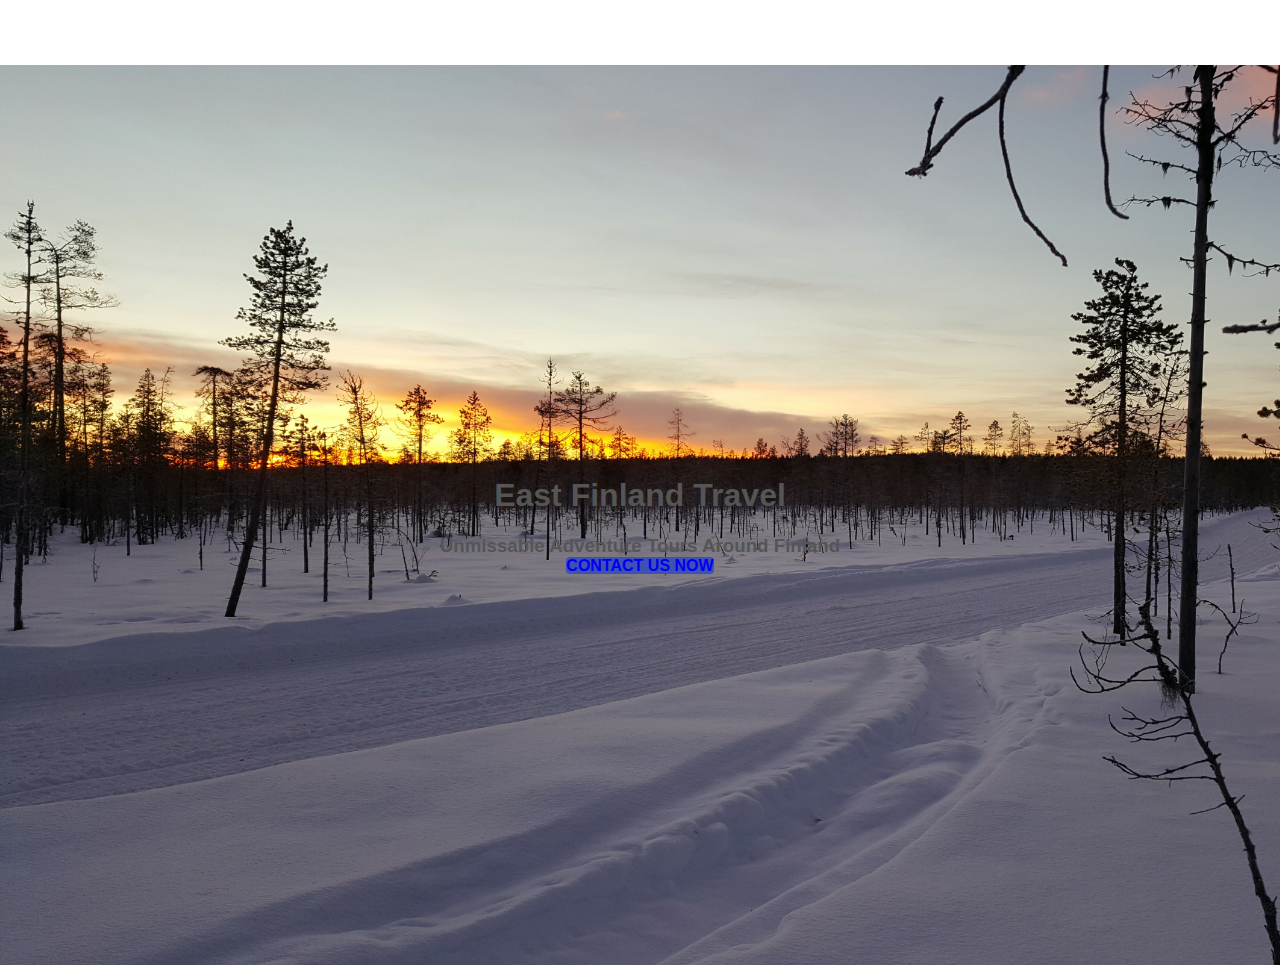
==== commit acc42556: "wednesday04012018" ====
--- a/docs/index.html
+++ b/docs/index.html
@@ -1,236 +1,35 @@
 <!DOCTYPE html>
-
 <html>
 <head>
-  <meta name="viewport" content="width=device-width, initial-scale=1" />
-  <link href='https://fonts.googleapis.com/css?family=Roboto:400,100,300,500,700' rel='stylesheet' type='text/css'>
-  <title>Pseudo</title>
-  <meta name="keywords" content="A CSS pseudo-class is a keyword added to a selector that specifies a special state of the selected element(s)">
-  <meta name="description" content="Pseudo-classes let you apply a style to an element, also in relation to external factors navigator, for example)">
+  <meta charset="utf-8">
+  <meta name="viewport" content="width=device-width, initial-scale=1">
+  <title>EastFinland Travel</title>
+  <link href="https://fonts.googleapis.com/css?family=Open+Sans" rel="stylesheet">
+  <link href="https://fonts.googleapis.com/css?family=Quicksand" rel="stylesheet">
 
-  <link rel="stylesheet" href="assets/styles/styles-02ab2b567f.css"/>
+  <link rel="stylesheet" href="assets/styles/styles-7e131a0596.css"/>
 
   <script src="assets/scripts/Vendor-3301c2a136.js"></script>
-
 </head>
 <body>
-  <div>
-    <h1 class="headline">This is testing of pseudoelements</h1>
-  </div>
-  
-<div class="headline">
-    <h3 class="headline headline__centered">Using only CSS...</h3>
-    <button class="btn" id="btn1">Turn me purple WHILE a user clicks me</button>
-    <button class="btn--orange" id="btn2">Turn me green when a user mouses over me</button>
-    <button class="btn--large" id="btn3">Turn me orange while I have focus(whatever that means)</button>
-</div>
-<hr>
-<div>
-  <button id="btn1">Turn me purple WHILE a user clicks me</button>
-  <button id="btn2">Turn me green when a user mouses over me</button>
-  <button id="btn3">Turn me orange while I have focus(whatever that means)</button>
-</div>
+  <!-- Forked from a template on Tutorialzine: https://tutorialzine.com/2016/06/freebie-landing-page-template-with-flexbox -->
+  <header>
+    <h2><a href="#">East Finland Travel</a></h2>
+    <nav>
+      <li><a href="#">Tour1</a></li>
+      <li><a href="#">About</a></li>
+      <li><a href="#">Contact</a></li>      
+    </nav>
+  </header>
 
-<div>
-  <h1>This Button Does Nothing</h1>
-  <button class="btn4">Click Me</button>
-  <button id="btn5">Click Me</button>
-</div>
-
-<div>
-    <p>Global</p>
-    <p class="translations"></p>
-    <p class="translations translations__move-right"></p>
-    <p class="translations"></p>
-    <p class="translations translations__move-down"></p>
-    <p class="translations__scale">Hello</p>
-    <p class="translations__rotate">Rotate</p>
-</div>
-
-<div>
-    <p class="transition">BORING</p>
-    <p class="transition transition__animated">ANIMATED</p>
-    <p class="transitionbox transitionbox__bezierbox">BEZIER</p>
-</div>
-
-<h1 class="animatedgallery-text">An Image Gallery</h1>
-  <div class="animatedgallery-container">
-    <div class="itemr red">
-      <img src="https://preview.ibb.co/gQbzQ5/colt_steele_firemarshall.jpg"/>
-      <i class="fa fa-camera"></i>
-      <a> Silta</a>
+  <section class="hero">
+    <div class="background-image" style="background-image: url(assets/images/main.jpg);"></div>
+    <div class="hero-content-area">
+      <h1>East Finland Travel</h1>
+      <h3>Unmissable Adventure Tours Around Finland</h3>
+      <a href="#" class="btn">Contact Us Now</a>
     </div>
-
-    <div class="itemr blue">
-      <img src="http://i.imgur.com/AhCfhrF.jpg"/>
-      <i class="fa fa-bath"></i>
-      <a> Kissa</a>
-    </div>
-
-    <div class="itemr green">
-      <img src="http://preview.ibb.co/kd9Esk/colt_steele_smugglerscave.jpg"/>
-      <i class="fa fa-cloud"></i>
-      <a> Luola</a>
-    </div>
-  </div>
-</div>
-
-<p class="keyframeugly">STOP</p>
-<p class="keyframeugly">GOGO</p>
-
-<p class="fillmodebox">NONE only hover</p>
-<p class="fillmodebox fillmodebox__forwards">FORWARDS - stays red at end</p>
-<p class="fillmodebox fillmodebox__backwards">BACKWARDS - turns yellow immediately</p>
-<p class="fillmodebox fillmodebox__both">BOTH- turns yellow immediately and stays red at end</p>
-
-<div class="tausta">
-  <div class="sun"> 2 Times</div>
-  <div class="grass"></div>
-</div>
-
-<div class="cssloaders">
-  <h1>CSS Loaders</h1>
-  <div class="row cf">
-    <div class="three col">
-      <div class="loader" id="loader-1"></div>
-    </div>
-    <div class="three col">
-      <div class="loader" id="loader-2">
-        <span></span>
-        <span></span>
-        <span></span>
-      </div>
-    </div>
-    <div class="three col">
-      <div class="loader" id="loader-3"></div>
-    </div>
-    <div class="three col">
-      <div class="loader" id="loader-4">
-        <span></span>
-        <span></span>
-        <span></span>
-      </div>
-    </div>
-  </div>
-  <div class="row cf">
-    <div class="three col">
-      <div class="loader" id="loader-5">
-        <span></span>
-        <span></span>
-        <span></span>
-        <span></span>
-      </div>
-    </div>
-    <div class="three col">
-      <div class="loader" id="loader-6">
-        <span></span>
-        <span></span>
-        <span></span>
-        <span></span>
-      </div>
-    </div>
-    <div class="three col">
-      <div class="loader" id="loader-7"></div>
-    </div>
-    <div class="three col">
-      <div class="loader" id="loader-8"></div>
-    </div>
-  </div>
-</div>
-
-<div class="flexboxcontainer">
-    <div class="flexbox box-1">1</div>
-    <div class="flexbox box-2">2</div>
-    <div class="flexbox box-3">3</div>
-    <div class="flexbox box-4">4</div> 
-    <div class="flexbox box-5">5</div>
-    <div class="flexbox box-6">6</div>
-    <div class="flexbox box-7">7</div>
-    <div class="flexbox box-8">8</div>
-    <div class="flexbox box-9">9</div>  
-  </div>
-
-  <div class="sidenavsidebar">
-      <!-- This section gets pushed to the top-->
-      <div class="sidenavsection">
-        <div class="item">Messages</div>
-        <div class="item">Friends</div>
-        <div class="item">User Profile</div>
-      </div>
-      <!-- This section gets pushed to the bottom-->
-      <div class="sidenavsection">
-        <div class="item">Settings</div>
-        <div class="item">Questions?</div>
-      </div>
-  </div>
-
-  <nav class="flexboxnav">
-    <a href=""><i class="fa fa-home"></i>Home</a>
-    <a href=""><i class="fa fa-question"></i>About</a>
-    <a href=""><i class="fa fa-phone"></i>Contact</a>
-    <a href=""><i class="fa fa-paw"></i>Dogs</a>
-  </nav>
-
-<div class="holygrailbody">
-  <header class="holygrailheader">
-    <a class="holygraila" href="">Nav Left</a>
-    <a class="holygraila" href="">Nav Right</a>
-  </header>
-  <main class="holygrailmain">
-    <article class="holygrailarticle">MAIN CONTENT
-            <div class="row cf">
-              <div class="three col">
-                <div class="loader" id="loader-1"></div>
-              </div>
-              <div class="three col">
-                <div class="loader" id="loader-2">
-                  <span></span>
-                  <span></span>
-                  <span></span>
-                </div>
-              </div>
-              <div class="three col">
-                <div class="loader" id="loader-3"></div>
-              </div>
-              <div class="three col">
-                <div class="loader" id="loader-4">
-                  <span></span>
-                  <span></span>
-                  <span></span>
-                </div>
-              </div>
-            </div>
-            <div class="row cf">
-              <div class="three col">
-                <div class="loader" id="loader-5">
-                  <span></span>
-                  <span></span>
-                  <span></span>
-                  <span></span>
-                </div>
-              </div>
-              <div class="three col">
-                <div class="loader" id="loader-6">
-                  <span></span>
-                  <span></span>
-                  <span></span>
-                  <span></span>
-                </div>
-              </div>
-              <div class="three col">
-                <div class="loader" id="loader-7"></div>
-              </div>
-              <div class="three col">
-                <div class="loader" id="loader-8"></div>
-              </div>
-            </div>
-    </article>
-    <nav class="holygrailnav">SIDE NAV</nav>
-    <aside class="holygrailaside">ASIDE</aside>
-  </main>
-  <footer class="holygrailfooter">FOOTER</footer>
-</div>
-
+  </section>
 
   <script src="assets/scripts/App-ce35f0ade7.js"></script>
 </body>
--- a/docs/assets/styles/styles-7e131a0596.css
+++ b/docs/assets/styles/styles-7e131a0596.css
@@ -0,0 +1 @@
+/*! normalize.css v4.1.1 | MIT License | github.com/necolas/normalize.css */html{font-family:sans-serif;line-height:1.15;-ms-text-size-adjust:100%;-webkit-text-size-adjust:100%}body{margin:0}article,aside,details,figcaption,figure,footer,header,main,menu,nav,section,summary{display:block}audio,canvas,progress,video{display:inline-block}audio:not([controls]){display:none;height:0}progress{vertical-align:baseline}[hidden],template{display:none}a{background-color:transparent;-webkit-text-decoration-skip:objects}a:active,a:hover{outline-width:0}abbr[title]{border-bottom:none;text-decoration:underline;text-decoration:underline dotted}b,strong{font-weight:inherit;font-weight:bolder}dfn{font-style:italic}h1{font-size:2em;margin:.67em 0}mark{background-color:#ff0;color:#000}small{font-size:80%}sub,sup{font-size:75%;line-height:0;position:relative;vertical-align:baseline}sub{bottom:-.25em}sup{top:-.5em}img{border-style:none}svg:not(:root){overflow:hidden}code,kbd,pre,samp{font-family:monospace,monospace;font-size:1em}figure{margin:1em 40px}hr{box-sizing:content-box;height:0;overflow:visible}button,input,optgroup,select,textarea{font:inherit;margin:0}optgroup{font-weight:700}button,input{overflow:visible}button,select{text-transform:none}[type=reset],[type=submit],button,html [type=button]{-webkit-appearance:button}[type=button]::-moz-focus-inner,[type=reset]::-moz-focus-inner,[type=submit]::-moz-focus-inner,button::-moz-focus-inner{border-style:none;padding:0}[type=button]:-moz-focusring,[type=reset]:-moz-focusring,[type=submit]:-moz-focusring,button:-moz-focusring{outline:1px dotted ButtonText}fieldset{border:1px solid silver;margin:0 2px;padding:.35em .625em .75em}legend{box-sizing:border-box;color:inherit;display:table;max-width:100%;padding:0;white-space:normal}textarea{overflow:auto}[type=checkbox],[type=radio]{box-sizing:border-box;padding:0}[type=number]::-webkit-inner-spin-button,[type=number]::-webkit-outer-spin-button{height:auto}[type=search]{-webkit-appearance:textfield;outline-offset:-2px}[type=search]::-webkit-search-cancel-button,[type=search]::-webkit-search-decoration{-webkit-appearance:none}::-webkit-input-placeholder{color:inherit;opacity:.54}::-webkit-file-upload-button{-webkit-appearance:button;font:inherit}*{margin:0;padding:0;box-sizing:border-box}html{font:normal 16px sans-serif;color:#555}nav{list-style:none}a{text-decoration:none;opacity:.75}a.btn,a:hover{opacity:1}a.btn{border-radius:4px;text-transform:uppercase;font-weight:700;text-align:center;background-color:#3f51b5}section{-webkit-box-orient:vertical;-webkit-box-direction:normal;-ms-flex-direction:column;flex-direction:column;padding:10px 80px}header,section{display:-webkit-box;display:-ms-flexbox;display:flex;-webkit-box-align:center;-ms-flex-align:center;align-items:center}header{-webkit-box-pack:justify;-ms-flex-pack:justify;justify-content:space-between;padding:35px 100px 0;-webkit-animation:1s a .5s forwards;animation:1s a .5s forwards;opacity:0}@-webkit-keyframes a{to{opacity:1}}@keyframes a{to{opacity:1}}header h2{font-family:Quicksand,sans-serif}header nav{display:-webkit-box;display:-ms-flexbox;display:flex;margin-right:-15px}header nav li{margin:0 15px}.hero{position:relative;-webkit-box-pack:center;-ms-flex-pack:center;justify-content:center;text-align:center;min-height:100vh}.hero .background-image{position:absolute;top:0;left:0;width:100%;height:100%;background-size:cover;z-index:-1;background-color:#80a3db}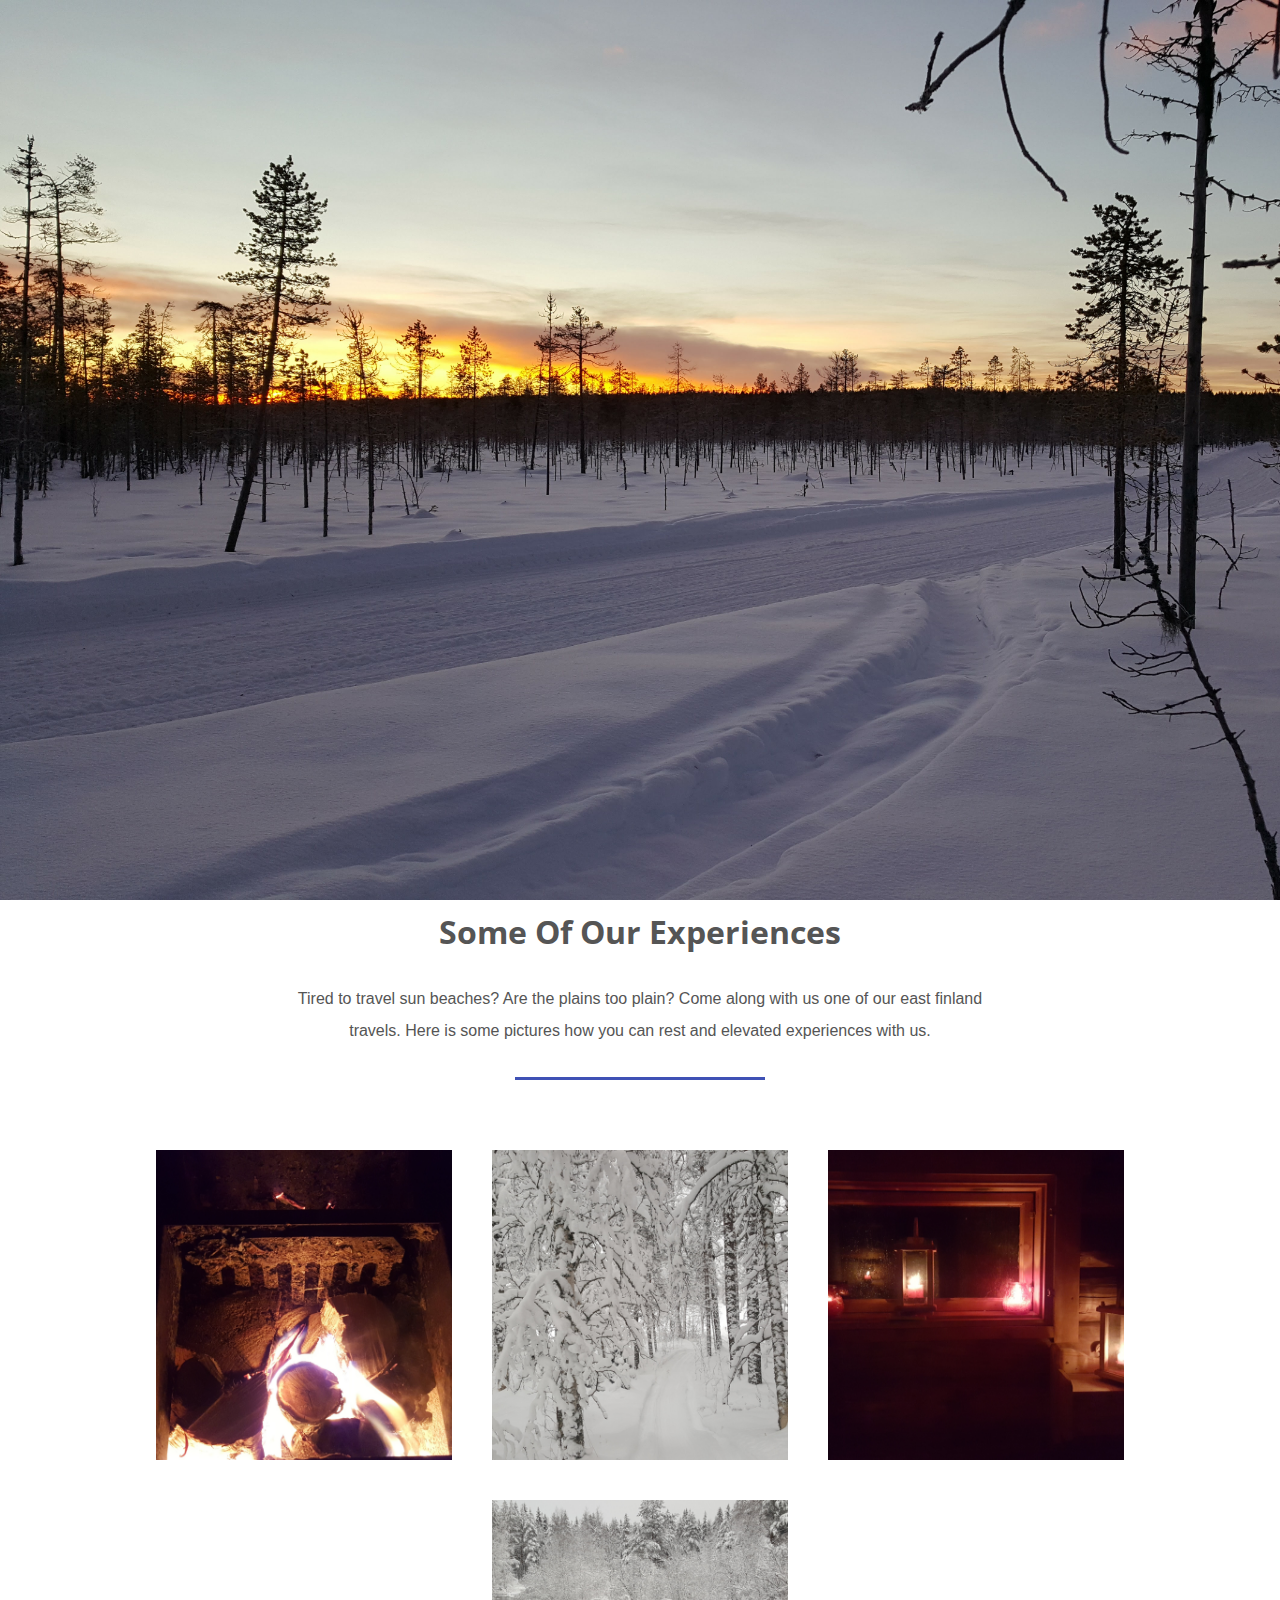
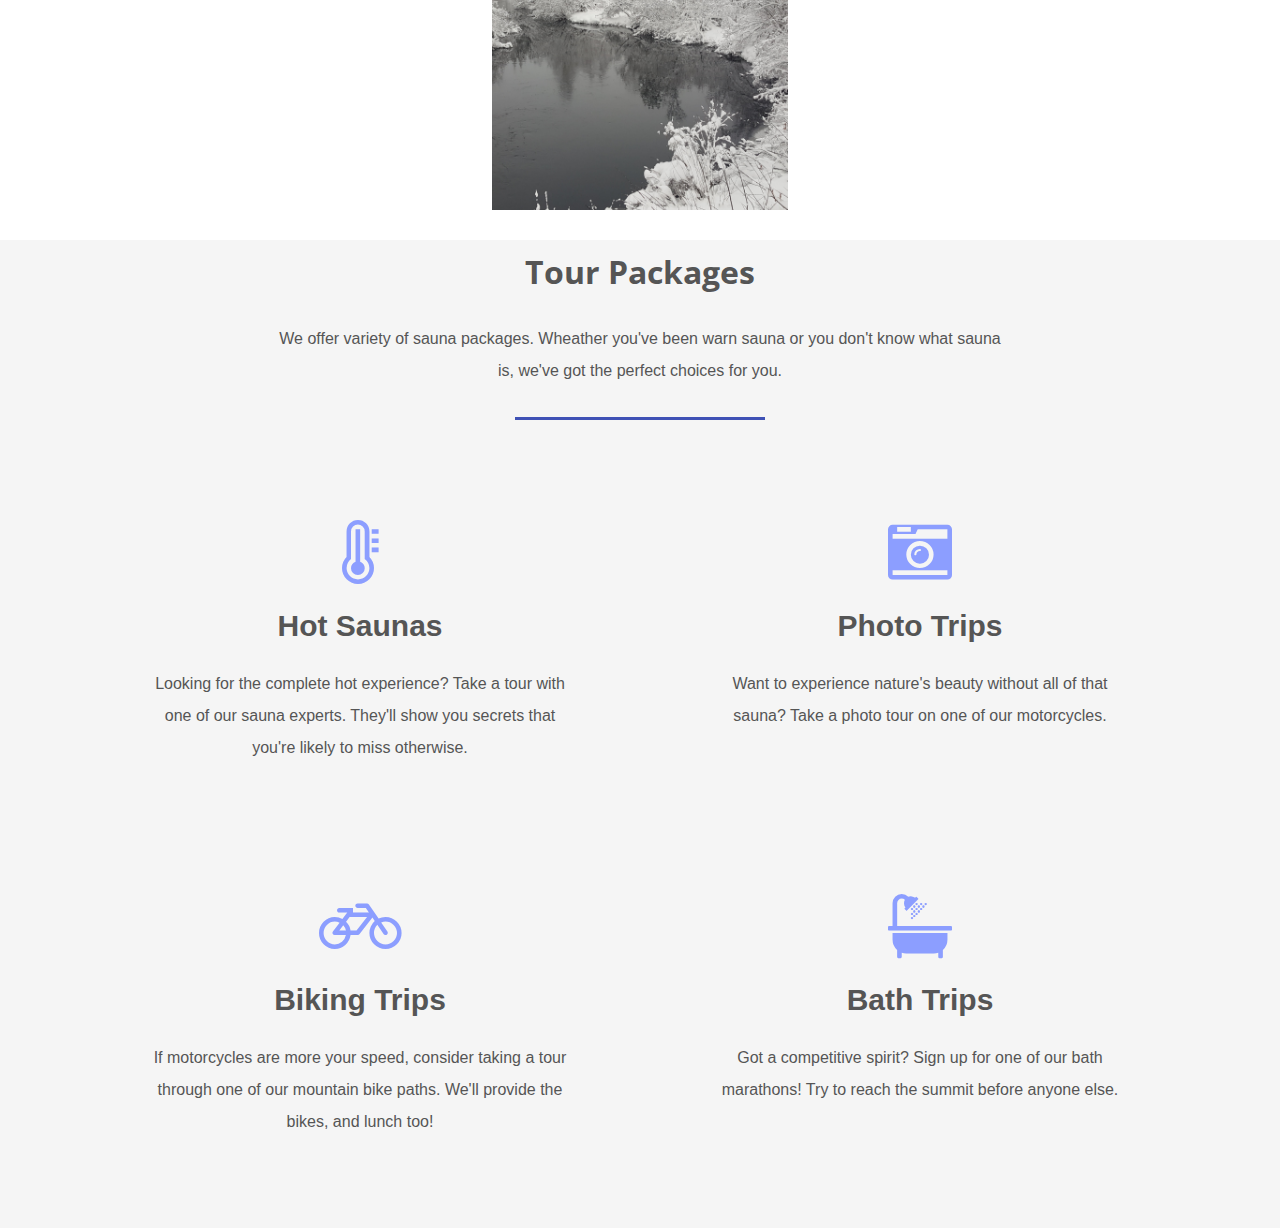
==== commit 29c419c8: "Features" ====
--- a/docs/index.html
+++ b/docs/index.html
@@ -3,11 +3,14 @@
 <head>
   <meta charset="utf-8">
   <meta name="viewport" content="width=device-width, initial-scale=1">
-  <title>EastFinland Travel</title>
+  <title>Mountain Travel</title>
   <link href="https://fonts.googleapis.com/css?family=Open+Sans" rel="stylesheet">
   <link href="https://fonts.googleapis.com/css?family=Quicksand" rel="stylesheet">
+  <link rel="stylesheet" href="https://maxcdn.bootstrapcdn.com/font-awesome/4.7.0/css/font-awesome.min.css">
+  <link rel="stylesheet" href="assets/css/styles.css">
+</head>
 
-  <link rel="stylesheet" href="assets/styles/styles-7e131a0596.css"/>
+  <link rel="stylesheet" href="assets/styles/styles-9c6fe3ed08.css"/>
 
   <script src="assets/scripts/Vendor-3301c2a136.js"></script>
 </head>
@@ -16,7 +19,7 @@
   <header>
     <h2><a href="#">East Finland Travel</a></h2>
     <nav>
-      <li><a href="#">Tour1</a></li>
+      <li><a href="#">Tour</a></li>
       <li><a href="#">About</a></li>
       <li><a href="#">Contact</a></li>      
     </nav>
@@ -26,11 +29,55 @@
     <div class="background-image" style="background-image: url(assets/images/main.jpg);"></div>
     <div class="hero-content-area">
       <h1>East Finland Travel</h1>
-      <h3>Unmissable Adventure Tours Around Finland</h3>
+      <h3>Unmissable Adventure Tours Around North Karelia</h3>
       <a href="#" class="btn">Contact Us Now</a>
     </div>
   </section>
 
+  <section class="destinations">
+    <h3 class="title">Some of our experiences</h3>
+    <p> Tired to travel sun beaches? Are the plains too plain? Come along with us one of our east finland travels. Here 
+    is some pictures how you can rest and elevated experiences with us.</p>
+    <hr>
+
+    <ul class="grid">
+        <li class="small" style="background-image: url(assets/images/east1.jpg);"></li>
+        <li class="large" style="background-image: url(assets/images/east2.jpg);"></li>
+        <li class="large" style="background-image: url(assets/images/east3.jpg);"></li>
+        <li class="small" style="background-image: url(assets/images/east4.jpg);"></li>
+    </ul>
+  </section>
+
+  <section class="packages">
+    <h3 class="title">Tour Packages</h3>
+    <p>We offer variety of sauna packages. Wheather you've been warn sauna or you don't know what sauna is,
+    we've got the perfect choices for you.</p>
+    <hr>
+    
+        <ul class="grid">
+          <li>
+            <i class="fa fa-thermometer-full fa-4x"></i>
+            <h4>Hot Saunas</h4>
+            <p>Looking for the complete hot experience? Take a tour with one of our sauna experts. They'll show you secrets that you're likely to miss otherwise.</p>
+          </li>
+          <li>
+            <i class="fa fa-camera-retro fa-4x"></i>
+            <h4>Photo Trips</h4>
+            <p>Want to experience nature's beauty without all of that sauna? Take a photo tour on one of our motorcycles.</p>
+          </li>
+          <li>
+            <i class="fa fa-bicycle fa-4x"></i>
+            <h4>Biking Trips</h4>
+            <p>If motorcycles are more your speed, consider taking a tour through one of our mountain bike paths. We'll provide the bikes, and lunch too!</p>
+          </li>
+          <li>
+            <i class="fa fa-bath fa-4x"></i>
+            <h4>Bath Trips</h4>
+            <p>Got a competitive spirit? Sign up for one of our bath marathons! Try to reach the summit before anyone else.</p>
+          </li>
+        </ul>
+
+  </section>
   <script src="assets/scripts/App-ce35f0ade7.js"></script>
 </body>
 </html>--- a/docs/assets/styles/styles-9c6fe3ed08.css
+++ b/docs/assets/styles/styles-9c6fe3ed08.css
@@ -0,0 +1 @@
+/*! normalize.css v4.1.1 | MIT License | github.com/necolas/normalize.css */html{font-family:sans-serif;line-height:1.15;-ms-text-size-adjust:100%;-webkit-text-size-adjust:100%}body{margin:0}article,aside,details,figcaption,figure,footer,header,main,menu,nav,section,summary{display:block}audio,canvas,progress,video{display:inline-block}audio:not([controls]){display:none;height:0}progress{vertical-align:baseline}[hidden],template{display:none}a{background-color:transparent;-webkit-text-decoration-skip:objects}a:active,a:hover{outline-width:0}abbr[title]{border-bottom:none;text-decoration:underline;text-decoration:underline dotted}b,strong{font-weight:inherit;font-weight:bolder}dfn{font-style:italic}h1{font-size:2em;margin:.67em 0}mark{background-color:#ff0;color:#000}small{font-size:80%}sub,sup{font-size:75%;line-height:0;position:relative;vertical-align:baseline}sub{bottom:-.25em}sup{top:-.5em}img{border-style:none}svg:not(:root){overflow:hidden}code,kbd,pre,samp{font-family:monospace,monospace;font-size:1em}figure{margin:1em 40px}hr{box-sizing:content-box;height:0;overflow:visible}button,input,optgroup,select,textarea{font:inherit;margin:0}optgroup{font-weight:700}button,input{overflow:visible}button,select{text-transform:none}[type=reset],[type=submit],button,html [type=button]{-webkit-appearance:button}[type=button]::-moz-focus-inner,[type=reset]::-moz-focus-inner,[type=submit]::-moz-focus-inner,button::-moz-focus-inner{border-style:none;padding:0}[type=button]:-moz-focusring,[type=reset]:-moz-focusring,[type=submit]:-moz-focusring,button:-moz-focusring{outline:1px dotted ButtonText}fieldset{border:1px solid silver;margin:0 2px;padding:.35em .625em .75em}legend{box-sizing:border-box;color:inherit;display:table;max-width:100%;padding:0;white-space:normal}textarea{overflow:auto}[type=checkbox],[type=radio]{box-sizing:border-box;padding:0}[type=number]::-webkit-inner-spin-button,[type=number]::-webkit-outer-spin-button{height:auto}[type=search]{-webkit-appearance:textfield;outline-offset:-2px}[type=search]::-webkit-search-cancel-button,[type=search]::-webkit-search-decoration{-webkit-appearance:none}::-webkit-input-placeholder{color:inherit;opacity:.54}::-webkit-file-upload-button{-webkit-appearance:button;font:inherit}*{margin:0;padding:0;box-sizing:border-box}html{font:normal 16px sans-serif;color:#555}nav,ul{list-style:none}a{text-decoration:none;opacity:.75;color:#fff}a.btn,a:hover{opacity:1}a.btn{border-radius:4px;text-transform:uppercase;font-weight:700;text-align:center;background-color:#3f51b5}section{display:-webkit-box;display:-ms-flexbox;display:flex;-webkit-box-orient:vertical;-webkit-box-direction:normal;-ms-flex-direction:column;flex-direction:column;-webkit-box-align:center;-ms-flex-align:center;align-items:center;padding:10px 80px}section:not(.hero):nth-child(2n){background-color:#f5f5f5}.grid{width:100%;display:-webkit-box;display:-ms-flexbox;display:flex;-ms-flex-wrap:wrap;flex-wrap:wrap;-webkit-box-pack:center;-ms-flex-pack:center;justify-content:center}hr{width:250px;height:3px;background-color:#3f51b5;border:0;margin-bottom:50px}section h3.title{text-transform:capitalize;font:700 32px Open Sans,sans-serif}section h3.title,section p{margin-bottom:30px;text-align:center}section p{max-width:775px;line-height:2;padding:0 20px}header{position:absolute;width:100%;display:-webkit-box;display:-ms-flexbox;display:flex;-webkit-box-pack:justify;-ms-flex-pack:justify;justify-content:space-between;-webkit-box-align:center;-ms-flex-align:center;align-items:center;padding:35px 100px 0;-webkit-animation:1s a .5s forwards;animation:1s a .5s forwards;opacity:0;color:#fff}@-webkit-keyframes a{to{opacity:1}}@keyframes a{to{opacity:1}}header h2{font-family:Quicksand,sans-serif}header nav{display:-webkit-box;display:-ms-flexbox;display:flex;margin-right:-15px}header nav li{margin:0 15px}.hero{position:relative;-webkit-box-pack:center;-ms-flex-pack:center;justify-content:center;text-align:center;min-height:100vh;color:#fff}.hero .background-image{position:absolute;top:0;left:0;width:100%;height:100%;background-size:cover;z-index:-1;background-color:#80a3db}.hero h1{font:700 60px Open Sans,sans-serif;margin-bottom:15px}.hero h3{font:normal 28px Open Sans,sans-serif;margin-bottom:40px}.hero a.btn{padding:20px 46px}.hero-content-area{opacity:0;margin-top:100px;-webkit-animation:1s b 1s forwards;animation:1s b 1s forwards}@-webkit-keyframes b{to{opacity:1;margin:0}}@keyframes b{to{opacity:1;margin:0}}.destinations .grid li{height:350px;padding:20px;background-clip:content-box;background-size:cover;background-position:50%}.destinations .grid li.large,.destinations .grid li.small{-ms-flex-preferred-size:30%;flex-basis:30%}.packages .grid li{padding:50px;-ms-flex-preferred-size:50%;flex-basis:50%;text-align:center}.packages .grid li i{color:#8c9eff}.packages .grid li h4{font-size:30px;margin:25px 0}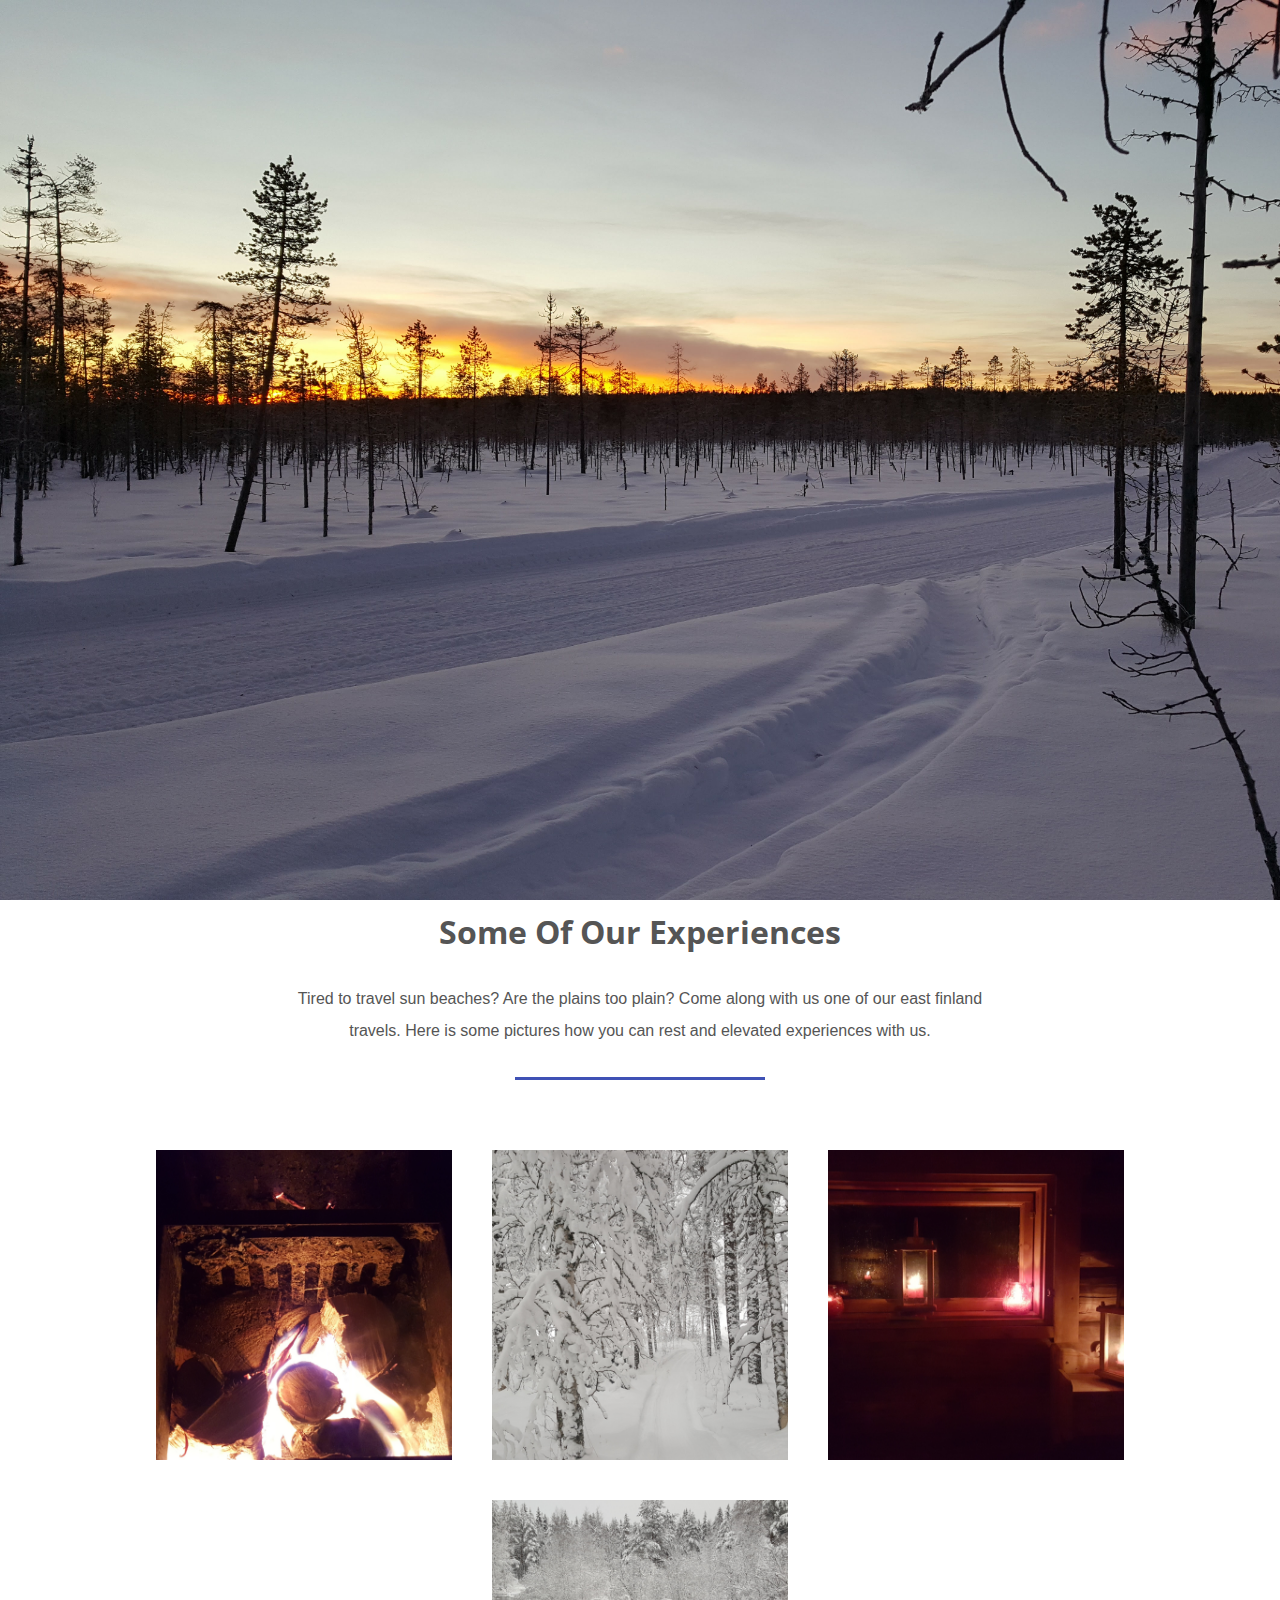
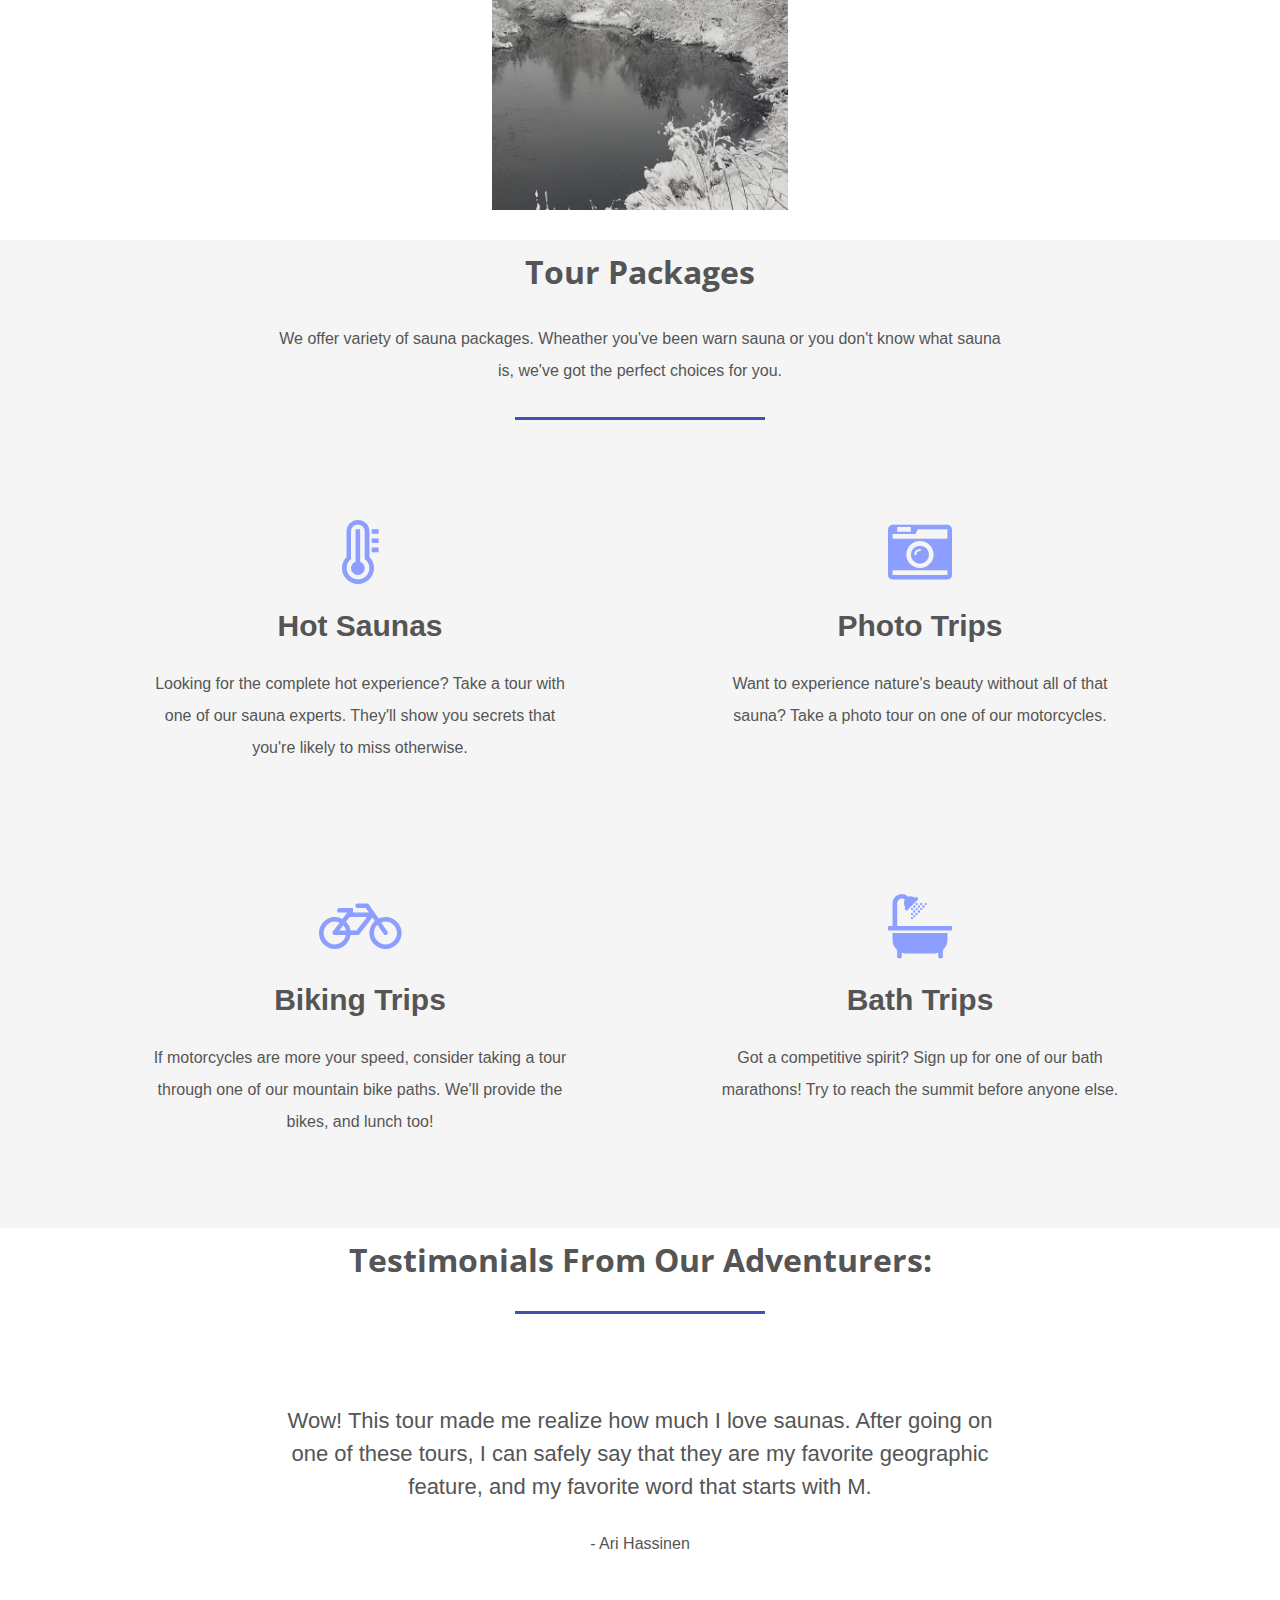
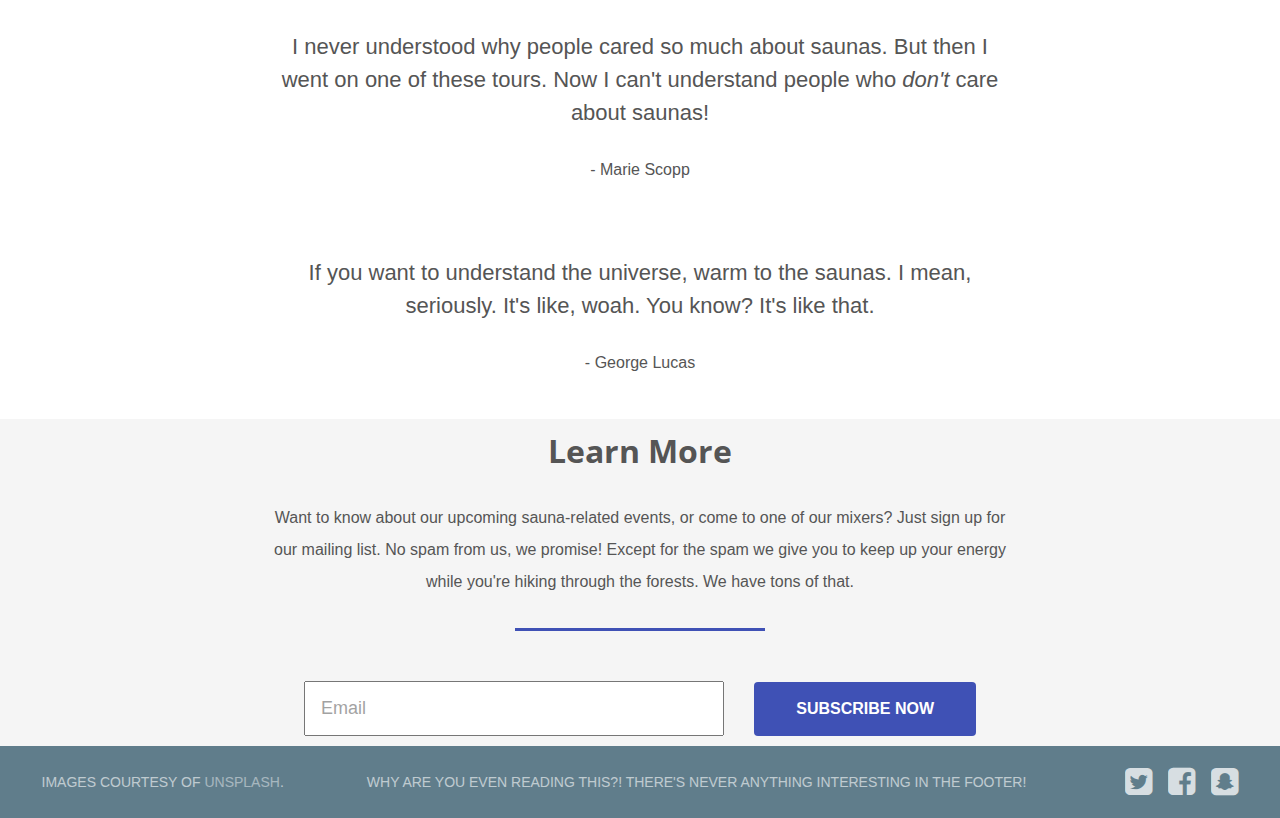
==== commit a9210c05: "final" ====
--- a/docs/index.html
+++ b/docs/index.html
@@ -10,7 +10,7 @@
   <link rel="stylesheet" href="assets/css/styles.css">
 </head>
 
-  <link rel="stylesheet" href="assets/styles/styles-9c6fe3ed08.css"/>
+  <link rel="stylesheet" href="assets/styles/styles-2c2cc9a8ee.css"/>
 
   <script src="assets/scripts/Vendor-3301c2a136.js"></script>
 </head>
@@ -76,8 +76,39 @@
             <p>Got a competitive spirit? Sign up for one of our bath marathons! Try to reach the summit before anyone else.</p>
           </li>
         </ul>
+  </section>
 
+  <section class="testimonials">
+    <h3 class="title">Testimonials from our adventurers:</h3>
+    <hr>
+    <p class="quote">Wow! This tour made me realize how much I love saunas. After going on one of these tours, I can safely say that they are my favorite geographic feature, and my favorite word that starts with M.</p>
+    <p class="author">- Ari Hassinen</p>
+    <p class="quote">I never understood why people cared so much about saunas. But then I went on one of these tours. Now I can't understand people who <em>don't</em> care about saunas!</p>
+    <p class="author">- Marie Scopp</p>
+    <p class="quote">If you want to understand the universe, warm to the saunas. I mean, seriously. It's like, woah. You know? It's like that.</p>
+    <p class="author">- George Lucas</p>
   </section>
+
+  <section class="contact">
+    <h3 class="title">Learn more</h3>
+    <p>Want to know about our upcoming sauna-related events, or come to one of our mixers? Just sign up for our mailing list. No spam from us, we promise! Except for the spam we give you to keep up your energy while you're hiking through the forests. We have tons of that.</p>
+    <hr>
+    <form>
+      <input type="email" placeholder="Email">
+      <a href="#" class="btn">Subscribe now</a>
+    </form>
+  </section>
+
+  <footer>
+    <p>Images courtesy of <a href="http://unsplash.com/">unsplash</a>.</p>
+    <p>Why are you even reading this?! There's never anything interesting in the footer!</p>
+    <ul>
+      <li><a href="#"><i class="fa fa-twitter-square fa-2x"></i></a></li>
+      <li><a href="#"><i class="fa fa-facebook-square fa-2x"></i></a></li>
+      <li><a href="#"><i class="fa fa-snapchat-square fa-2x"></i></a></li>
+    </ul>
+  </footer>
+
   <script src="assets/scripts/App-ce35f0ade7.js"></script>
 </body>
 </html>--- a/docs/assets/styles/styles-2c2cc9a8ee.css
+++ b/docs/assets/styles/styles-2c2cc9a8ee.css
@@ -0,0 +1 @@
+/*! normalize.css v4.1.1 | MIT License | github.com/necolas/normalize.css */html{font-family:sans-serif;line-height:1.15;-ms-text-size-adjust:100%;-webkit-text-size-adjust:100%}body{margin:0}article,aside,details,figcaption,figure,footer,header,main,menu,nav,section,summary{display:block}audio,canvas,progress,video{display:inline-block}audio:not([controls]){display:none;height:0}progress{vertical-align:baseline}[hidden],template{display:none}a{background-color:transparent;-webkit-text-decoration-skip:objects}a:active,a:hover{outline-width:0}abbr[title]{border-bottom:none;text-decoration:underline;text-decoration:underline dotted}b,strong{font-weight:inherit;font-weight:bolder}dfn{font-style:italic}h1{font-size:2em;margin:.67em 0}mark{background-color:#ff0;color:#000}small{font-size:80%}sub,sup{font-size:75%;line-height:0;position:relative;vertical-align:baseline}sub{bottom:-.25em}sup{top:-.5em}img{border-style:none}svg:not(:root){overflow:hidden}code,kbd,pre,samp{font-family:monospace,monospace;font-size:1em}figure{margin:1em 40px}hr{box-sizing:content-box;height:0;overflow:visible}button,input,optgroup,select,textarea{font:inherit;margin:0}optgroup{font-weight:700}button,input{overflow:visible}button,select{text-transform:none}[type=reset],[type=submit],button,html [type=button]{-webkit-appearance:button}[type=button]::-moz-focus-inner,[type=reset]::-moz-focus-inner,[type=submit]::-moz-focus-inner,button::-moz-focus-inner{border-style:none;padding:0}[type=button]:-moz-focusring,[type=reset]:-moz-focusring,[type=submit]:-moz-focusring,button:-moz-focusring{outline:1px dotted ButtonText}fieldset{border:1px solid silver;margin:0 2px;padding:.35em .625em .75em}legend{box-sizing:border-box;color:inherit;display:table;max-width:100%;padding:0;white-space:normal}textarea{overflow:auto}[type=checkbox],[type=radio]{box-sizing:border-box;padding:0}[type=number]::-webkit-inner-spin-button,[type=number]::-webkit-outer-spin-button{height:auto}[type=search]{-webkit-appearance:textfield;outline-offset:-2px}[type=search]::-webkit-search-cancel-button,[type=search]::-webkit-search-decoration{-webkit-appearance:none}::-webkit-input-placeholder{color:inherit;opacity:.54}::-webkit-file-upload-button{-webkit-appearance:button;font:inherit}*{margin:0;padding:0;box-sizing:border-box}html{font:normal 16px sans-serif;color:#555}nav,ul{list-style:none}a{text-decoration:none;opacity:.75;color:#fff}a.btn,a:hover{opacity:1}a.btn{border-radius:4px;text-transform:uppercase;font-weight:700;text-align:center;background-color:#3f51b5}section{display:-webkit-box;display:-ms-flexbox;display:flex;-webkit-box-orient:vertical;-webkit-box-direction:normal;-ms-flex-direction:column;flex-direction:column;-webkit-box-align:center;-ms-flex-align:center;align-items:center;padding:10px 80px}section:not(.hero):nth-child(2n){background-color:#f5f5f5}.grid{width:100%;display:-webkit-box;display:-ms-flexbox;display:flex;-ms-flex-wrap:wrap;flex-wrap:wrap;-webkit-box-pack:center;-ms-flex-pack:center;justify-content:center}hr{width:250px;height:3px;background-color:#3f51b5;border:0;margin-bottom:50px}section h3.title{text-transform:capitalize;font:700 32px Open Sans,sans-serif}section h3.title,section p{margin-bottom:30px;text-align:center}section p{max-width:775px;line-height:2;padding:0 20px}@media (max-width:800px){section{padding:50px 20px}}header{position:absolute;width:100%;display:-webkit-box;display:-ms-flexbox;display:flex;-webkit-box-pack:justify;-ms-flex-pack:justify;justify-content:space-between;-webkit-box-align:center;-ms-flex-align:center;align-items:center;padding:35px 100px 0;-webkit-animation:1s a .5s forwards;animation:1s a .5s forwards;opacity:0;color:#fff}@-webkit-keyframes a{to{opacity:1}}@keyframes a{to{opacity:1}}header h2{font-family:Quicksand,sans-serif}header nav{display:-webkit-box;display:-ms-flexbox;display:flex;margin-right:-15px}header nav li{margin:0 15px}@media (max-width:800px){header{padding:20px 50px;-webkit-box-orient:vertical;-webkit-box-direction:normal;-ms-flex-direction:column;flex-direction:column}header h2{margin-bottom:15px}}.hero{position:relative;-webkit-box-pack:center;-ms-flex-pack:center;justify-content:center;text-align:center;min-height:100vh;color:#fff}.hero .background-image{position:absolute;top:0;left:0;width:100%;height:100%;background-size:cover;z-index:-1;background-color:#80a3db}.hero h1{font:700 60px Open Sans,sans-serif;margin-bottom:15px}.hero h3{font:normal 28px Open Sans,sans-serif;margin-bottom:40px}.hero a.btn{padding:20px 46px}.hero-content-area{opacity:0;margin-top:100px;-webkit-animation:1s b 1s forwards;animation:1s b 1s forwards}@-webkit-keyframes b{to{opacity:1;margin:0}}@keyframes b{to{opacity:1;margin:0}}@media (max-width:800px){.hero{min-height:600px}.hero h1{font-size:48px}.hero h3{font-size:24px}.hero a.btn{padding:15px 40px}}.destinations .grid li{height:350px;padding:20px;background-clip:content-box;background-size:cover;background-position:50%}.destinations .grid li.large,.destinations .grid li.small{-ms-flex-preferred-size:30%;flex-basis:30%}@media (max-width:1100px){.destinations .grid li.large,.destinations .grid li.small{-ms-flex-preferred-size:50%;flex-basis:50%}}@media (max-width:800px){.destinations .grid li.large,.destinations .grid li.small{-ms-flex-preferred-size:100%;flex-basis:100%}}.packages .grid li{padding:50px;-ms-flex-preferred-size:50%;flex-basis:50%;text-align:center}.packages .grid li i{color:#8c9eff}.packages .grid li h4{font-size:30px;margin:25px 0}@media (max-width:800px){.packages .grid li{-ms-flex-preferred-size:100%;flex-basis:100%;padding:20px}}.testimonials .quote{font-size:22px;font-weight:300;line-height:1.5;margin:40px 0 25px}@media (max-width:800px){.testimonials .quote{font-size:18px;margin:15px 0}.testimonials .author{font-size:14px}}.contact form{display:-webkit-box;display:-ms-flexbox;display:flex;-webkit-box-align:center;-ms-flex-align:center;align-items:center;-webkit-box-pack:center;-ms-flex-pack:center;justify-content:center;-ms-flex-wrap:wrap;flex-wrap:wrap;width:60%}.contact form .btn{padding:18px 42px}.contact form input{padding:15px;margin-right:30px;font-size:18px;color:#555;-webkit-box-flex:1;-ms-flex:1;flex:1}@media (max-width:1000px){.contact form input{-ms-flex-preferred-size:100%;flex-basis:100%;margin:0 0 20px}}footer{-webkit-box-align:center;-ms-flex-align:center;align-items:center;-ms-flex-pack:distribute;justify-content:space-around;background-color:#607d8b;color:#fff;padding:20px 0}footer,footer ul{display:-webkit-box;display:-ms-flexbox;display:flex}footer ul li{margin-left:16px}footer p{text-transform:uppercase;font-size:14px;opacity:.6;-ms-flex-item-align:center;-ms-grid-row-align:center;align-self:center}@media (max-width:1100px){footer{-webkit-box-orient:vertical;-webkit-box-direction:normal;-ms-flex-direction:column;flex-direction:column}footer p{text-align:center;margin-bottom:20px}footer ul li{margin:0 8px}}